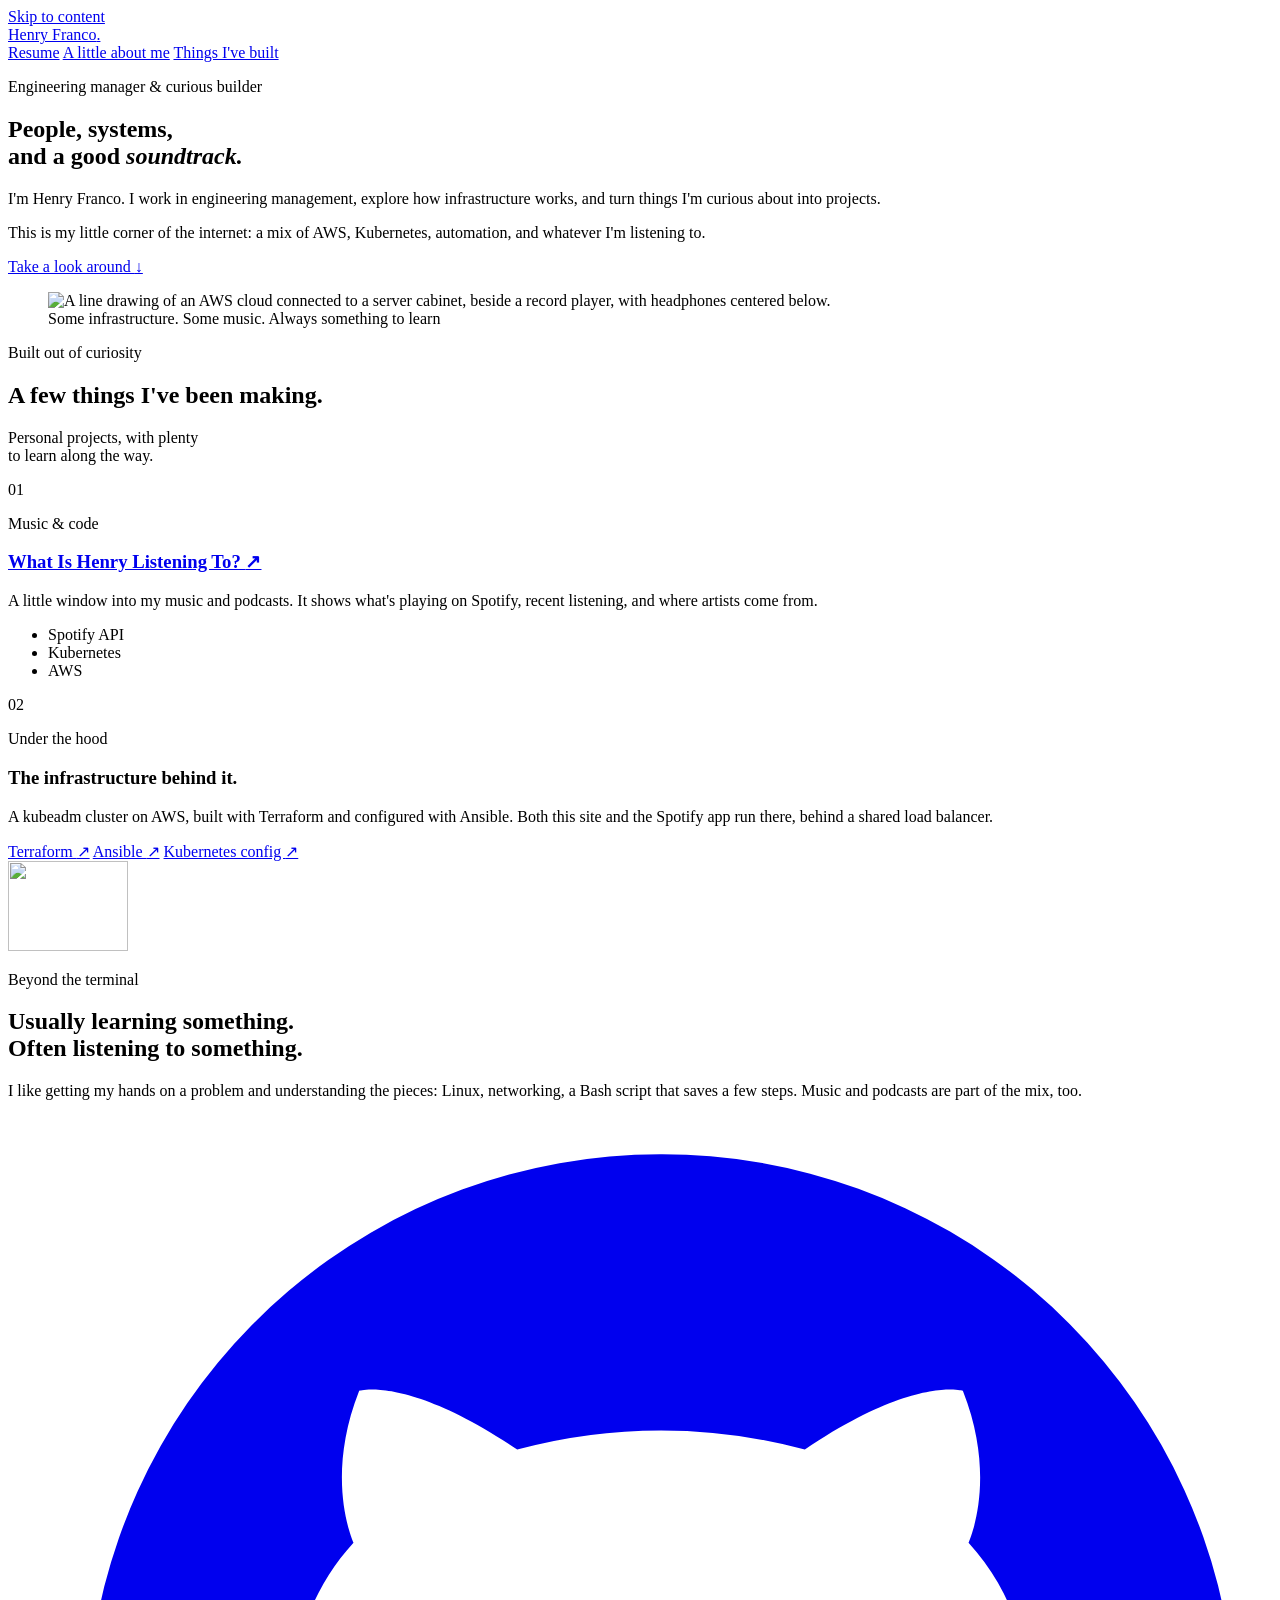
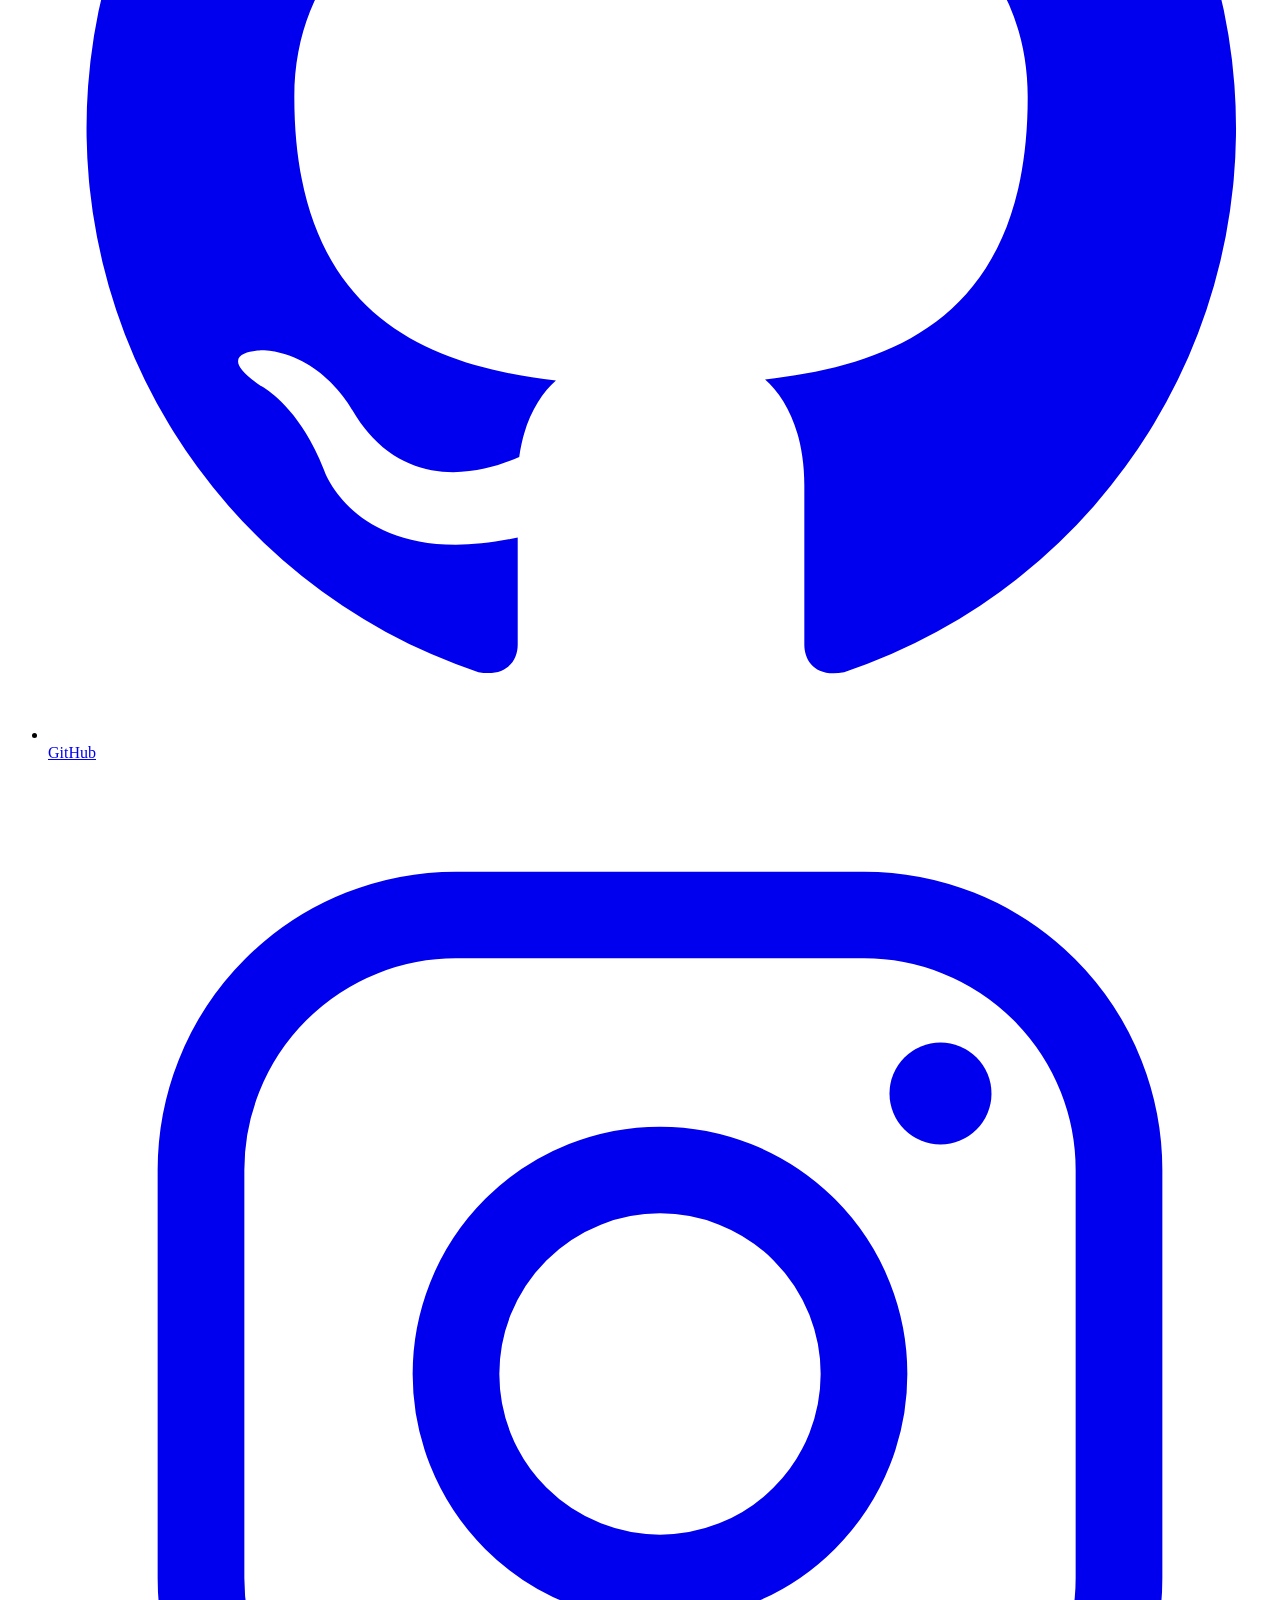
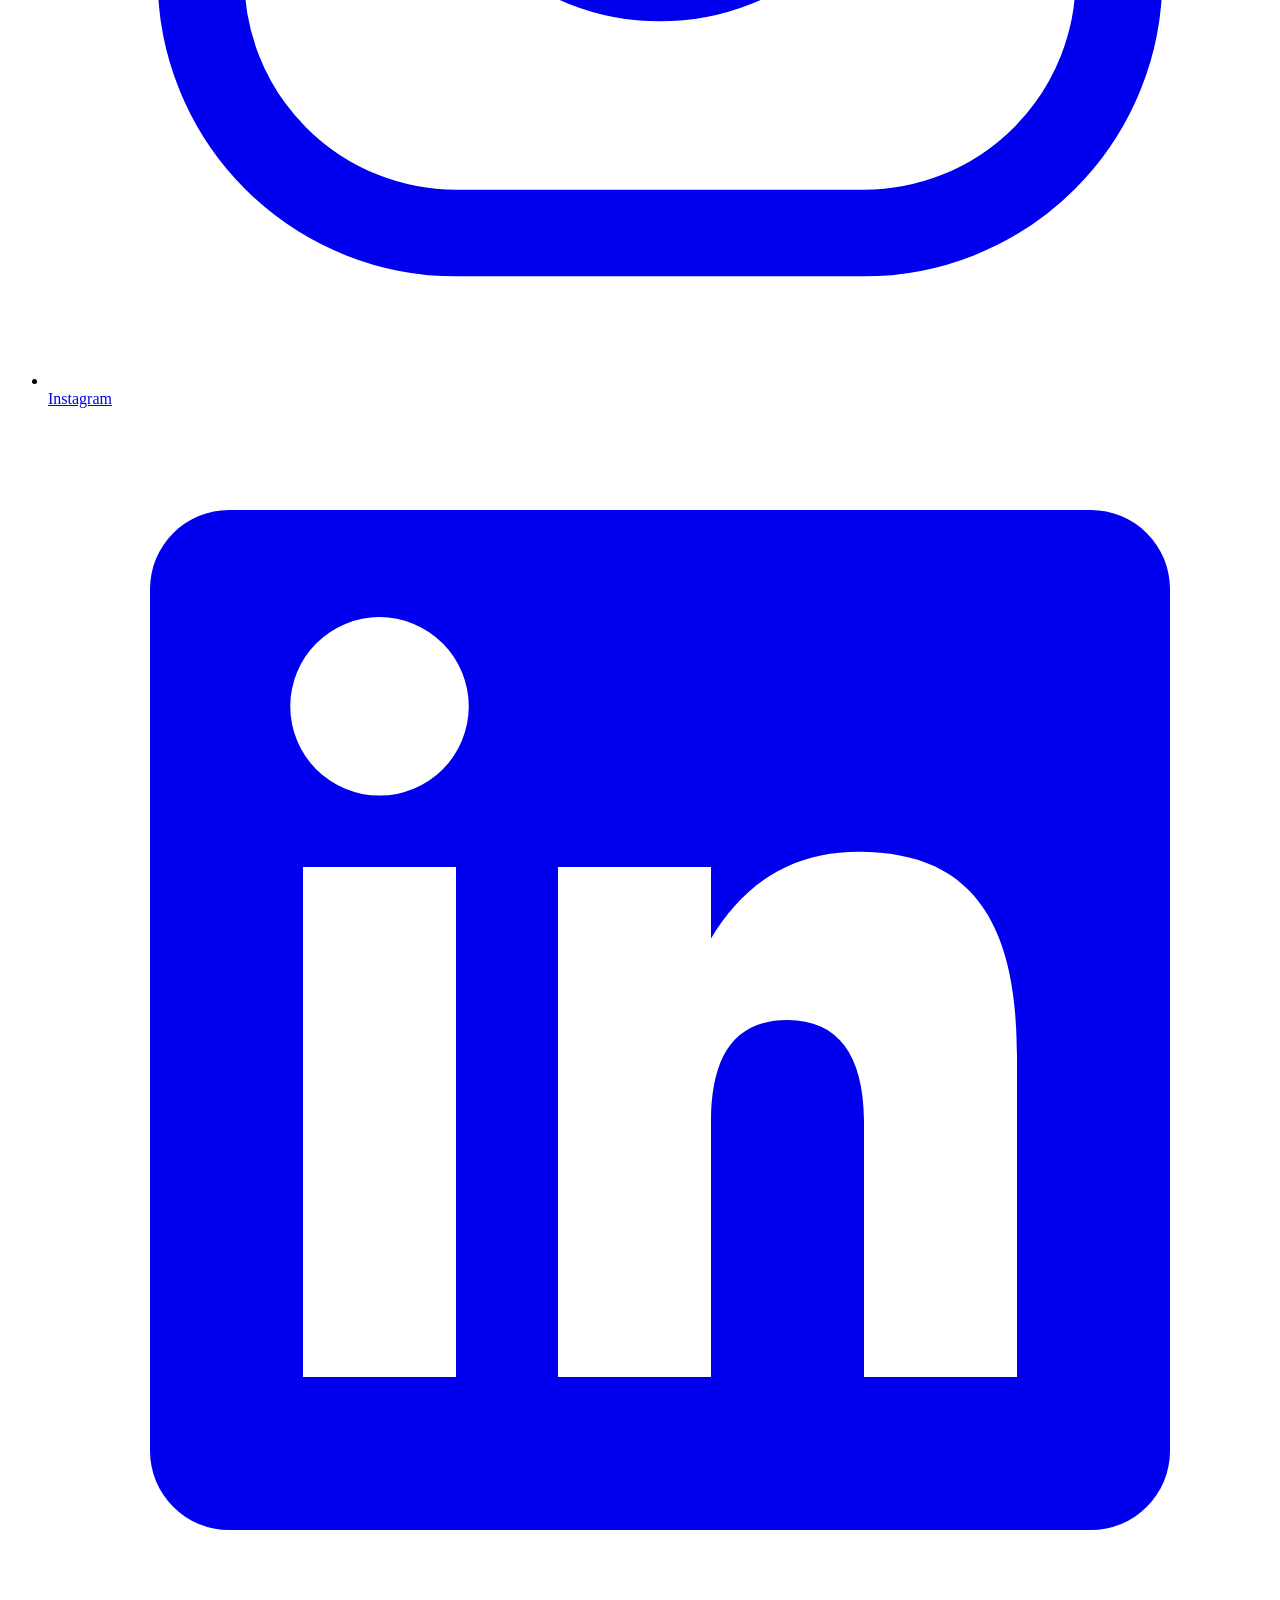
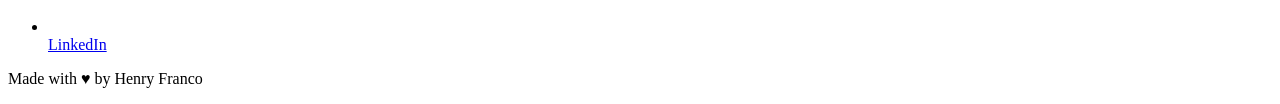
==== site/index.html @ 65213c5a "Make henryfranco.com the primary SEO address" ====
<!doctype html>
<html lang="en">
<head>
  <meta charset="utf-8">
  <meta name="viewport" content="width=device-width, initial-scale=1">
  <title>Henry Franco | Engineering Manager</title>
  <meta name="description" content="Henry Franco is an Engineering Manager exploring AWS, Kubernetes, and infrastructure automation. Discover his projects, interests, and public profiles.">
  <link rel="canonical" href="https://henryfranco.com/">
  <meta property="og:title" content="Henry Franco | Engineering Manager">
  <meta property="og:description" content="Engineering, infrastructure, and music. Meet Henry Franco and explore his projects.">
  <meta property="og:type" content="website">
  <meta property="og:url" content="https://henryfranco.com/">
  <meta name="twitter:card" content="summary">
  <meta name="theme-color" content="#f7f3e9">
  <link rel="stylesheet" href="/styles.css?v=resume-2">
  <script type="application/ld+json">
{
  "@context": "https://schema.org",
  "@graph": [
    {
      "@type": "WebSite",
      "@id": "https://henryfranco.com/#website",
      "url": "https://henryfranco.com/",
      "name": "Henry Franco"
    },
    {
      "@type": "ProfilePage",
      "@id": "https://henryfranco.com/#profile",
      "url": "https://henryfranco.com/",
      "name": "Henry Franco | Engineering Manager",
      "mainEntity": {
        "@type": "Person",
        "@id": "https://henryfranco.com/#henry",
        "name": "Henry Franco",
        "jobTitle": "Engineering Manager",
        "url": "https://henryfranco.com/",
        "description": "Engineering Manager exploring AWS, Kubernetes, and infrastructure automation through hands-on projects.",
        "sameAs": [
          "https://github.com/hgfranco",
          "https://www.instagram.com/hgfranco/",
          "https://www.linkedin.com/in/hfranco/"
        ]
      }
    }
  ]
}
  </script>
</head>
<body>
  <a class="skip-link" href="#main">Skip to content</a>
  <div class="page">
    <header class="site-header">
      <a class="wordmark" href="/" aria-label="Henry Franco home">Henry Franco<span class="wordmark-dot" aria-hidden="true">.</span></a>
      <nav aria-label="Main navigation">
        <a href="/resume/">Resume</a>
        <a href="/about/">A little about me</a>
        <a href="#projects">Things I've built</a>
      </nav>
    </header>
    <main id="main">
      <section class="intro" id="about" aria-labelledby="about-heading">
        <div class="intro-copy">
          <p class="eyebrow">Engineering manager &amp; curious builder</p>
          <h1 id="about-heading">People, systems,<br>and a good <em>soundtrack.</em></h1>
          <p class="intro-text">I'm Henry Franco. I work in engineering management, explore how infrastructure works, and turn things I'm curious about into projects.</p>
          <p class="intro-text">This is my little corner of the internet: a mix of AWS, Kubernetes, automation, and whatever I'm listening to.</p>
          <a class="text-link" href="#projects">Take a look around <span aria-hidden="true">↓</span></a>
        </div>
        <figure class="desk-sketch">
          <img src="/workbench.svg" width="440" height="400" alt="A line drawing of an AWS cloud connected to a server cabinet, beside a record player, with headphones centered below.">
          <figcaption>Some infrastructure. Some music. Always something to learn</figcaption>
        </figure>
      </section>
      <section class="projects-section" id="projects" aria-labelledby="projects-heading">
        <div class="section-header">
          <div>
            <p class="eyebrow">Built out of curiosity</p>
            <h2 id="projects-heading">A few things I've been making.</h2>
          </div>
          <p class="section-note">Personal projects, with plenty<br class="desktop-break"> to learn along the way.</p>
        </div>
        <article class="project music-project">
          <div class="project-side">
            <span class="project-number" aria-hidden="true">01</span>
            <p class="project-category">Music &amp; code</p>
          </div>
          <div class="project-copy">
            <h3><a href="https://whatishenrylisteningto.com/">What Is Henry Listening To? <span aria-hidden="true">↗</span></a></h3>
            <p>A little window into my music and podcasts. It shows what's playing on Spotify, recent listening, and where artists come from.</p>
            <ul class="project-tags" aria-label="Project technologies"><li>Spotify API</li><li>Kubernetes</li><li>AWS</li></ul>
          </div>
          <div class="record" aria-hidden="true"><span></span></div>
        </article>
        <article class="project infrastructure-project">
          <div class="project-side">
            <span class="project-number" aria-hidden="true">02</span>
            <p class="project-category">Under the hood</p>
          </div>
          <div class="project-copy">
            <h3>The infrastructure behind it.</h3>
            <p>A kubeadm cluster on AWS, built with Terraform and configured with Ansible. Both this site and the Spotify app run there, behind a shared load balancer.</p>
            <div class="project-links">
              <a href="https://github.com/hgfranco/terraform">Terraform <span aria-hidden="true">↗</span></a>
              <a href="https://github.com/hgfranco/ansible">Ansible <span aria-hidden="true">↗</span></a>
              <a href="https://github.com/hgfranco/k8s-infra">Kubernetes config <span aria-hidden="true">↗</span></a>
            </div>
          </div>
          <img class="project-laptop" src="/laptop.svg" width="120" height="90" alt="">
        </article>
      </section>
      <section class="personal-note" aria-labelledby="note-heading">
        <p class="eyebrow">Beyond the terminal</p>
        <h2 id="note-heading">Usually learning something.<br>Often listening to something.</h2>
        <p>I like getting my hands on a problem and understanding the pieces: Linux, networking, a Bash script that saves a few steps. Music and podcasts are part of the mix, too.</p>
      </section>
    </main>
    <footer class="site-footer">
      <nav class="footer-socials" aria-label="Social profiles">
        <ul class="social-links">
          <li><a href="https://github.com/hgfranco"><svg class="social-icon" viewBox="0 0 24 24" aria-hidden="true" focusable="false" fill="currentColor"><path d="M12 .75a11.25 11.25 0 0 0-3.56 21.92c.56.1.77-.24.77-.54v-2.1c-3.14.68-3.8-1.33-3.8-1.33-.51-1.3-1.25-1.65-1.25-1.65-1.02-.7.08-.69.08-.69 1.13.08 1.72 1.16 1.72 1.16 1 1.72 2.64 1.22 3.28.93.1-.73.4-1.22.72-1.5-2.5-.29-5.13-1.26-5.13-5.56 0-1.23.44-2.23 1.16-3.02-.12-.29-.5-1.43.11-2.98 0 0 .95-.3 3.1 1.15a10.8 10.8 0 0 1 5.64 0c2.15-1.45 3.1-1.15 3.1-1.15.61 1.55.23 2.69.11 2.98.72.79 1.16 1.79 1.16 3.02 0 4.31-2.64 5.26-5.15 5.54.4.35.77 1.03.77 2.08v3.12c0 .3.2.65.78.54A11.25 11.25 0 0 0 12 .75Z"/></svg><span>GitHub</span></a></li>
          <li><a href="https://www.instagram.com/hgfranco/"><svg class="social-icon" viewBox="0 0 24 24" aria-hidden="true" focusable="false" fill="none" stroke="currentColor" stroke-width="1.7"><rect x="3" y="3" width="18" height="18" rx="5"/><circle cx="12" cy="12" r="4"/><circle cx="17.5" cy="6.5" r="1" fill="currentColor" stroke="none"/></svg><span>Instagram</span></a></li>
          <li><a href="https://www.linkedin.com/in/hfranco/"><svg class="social-icon" viewBox="0 0 24 24" aria-hidden="true" focusable="false" fill="currentColor"><path d="M20.45 2H3.55A1.55 1.55 0 0 0 2 3.55v16.9A1.55 1.55 0 0 0 3.55 22h16.9A1.55 1.55 0 0 0 22 20.45V3.55A1.55 1.55 0 0 0 20.45 2ZM8 19H5V9h3ZM6.5 7.6a1.75 1.75 0 1 1 0-3.5 1.75 1.75 0 0 1 0 3.5ZM19 19h-3v-5c0-1.3-.5-2-1.5-2-1.1 0-1.5.8-1.5 2v5h-3V9h3v1.4c.6-1 1.5-1.7 2.9-1.7 2.3 0 3.1 1.5 3.1 4Z"/></svg><span>LinkedIn</span></a></li>
        </ul>
      </nav>
      <p class="footer-credit">Made with <span aria-label="love">♥</span> by Henry Franco</p>
    </footer>
  </div>
</body>
</html>
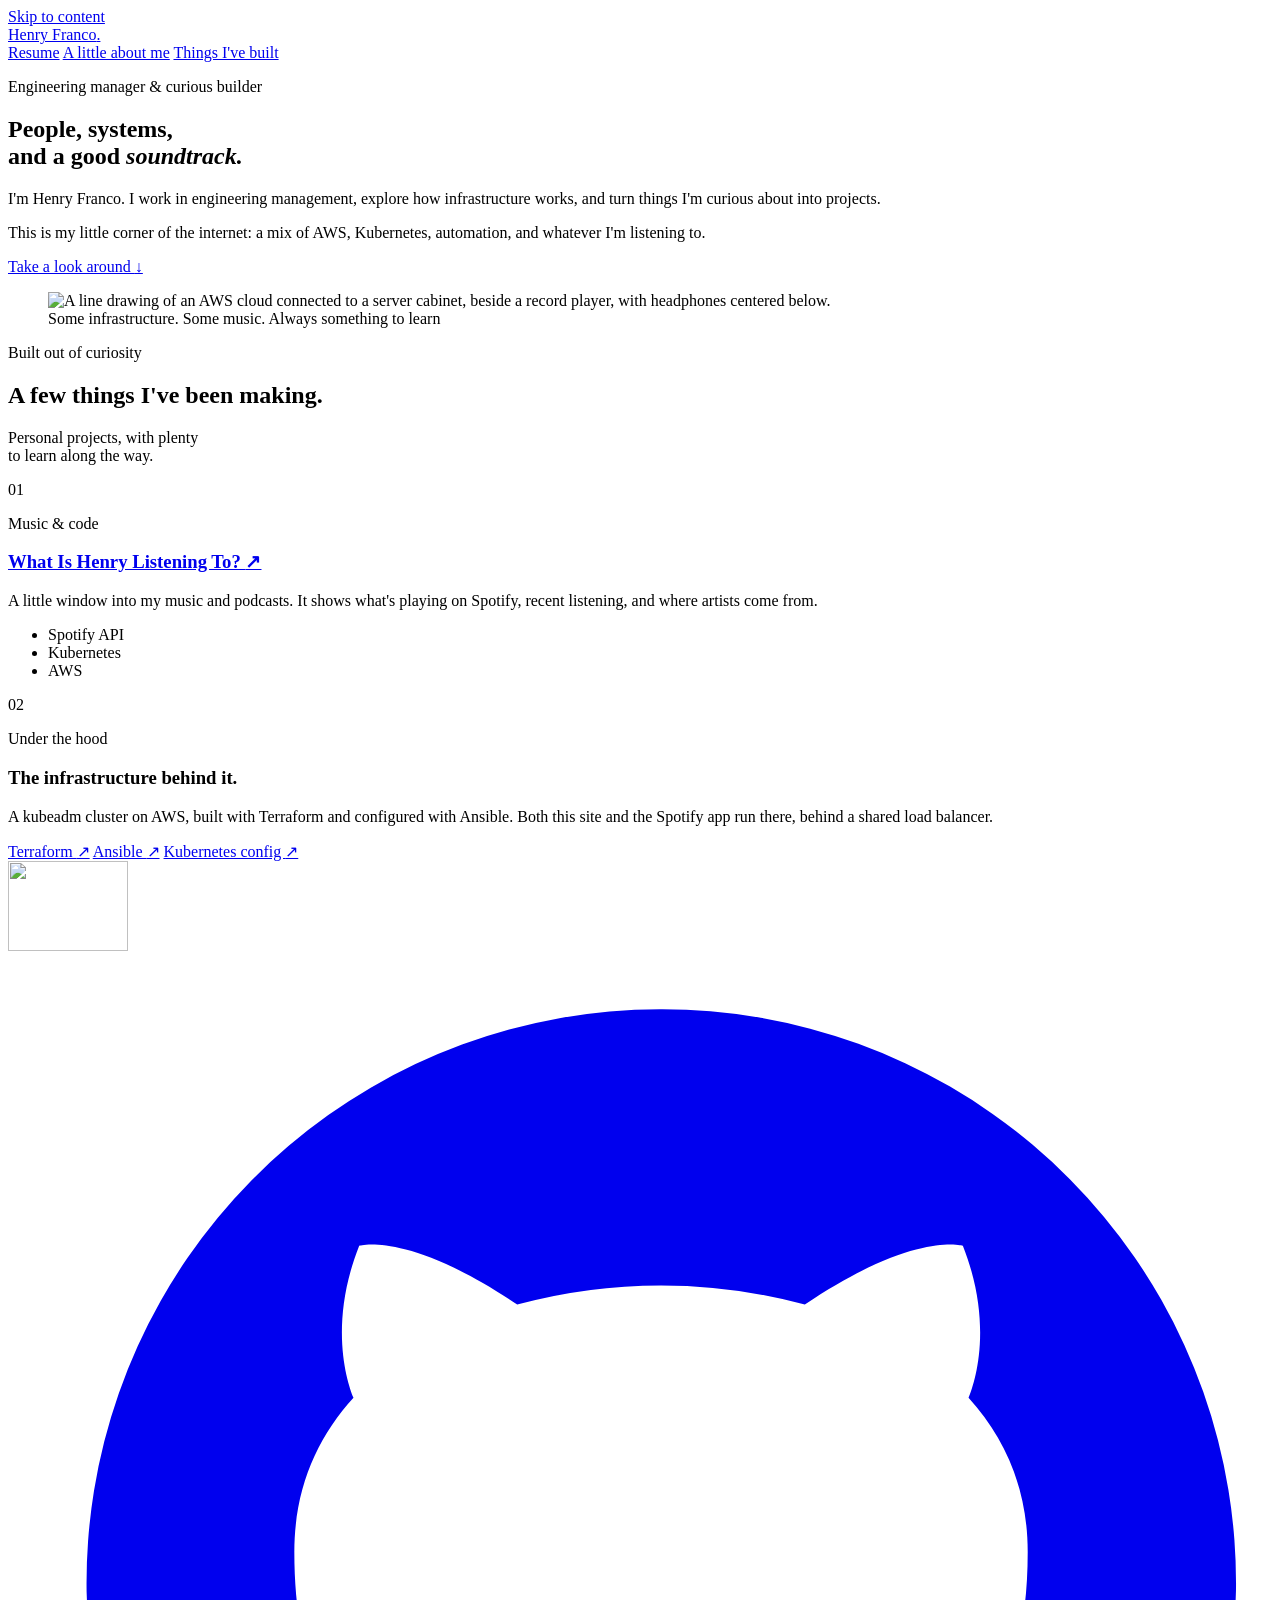
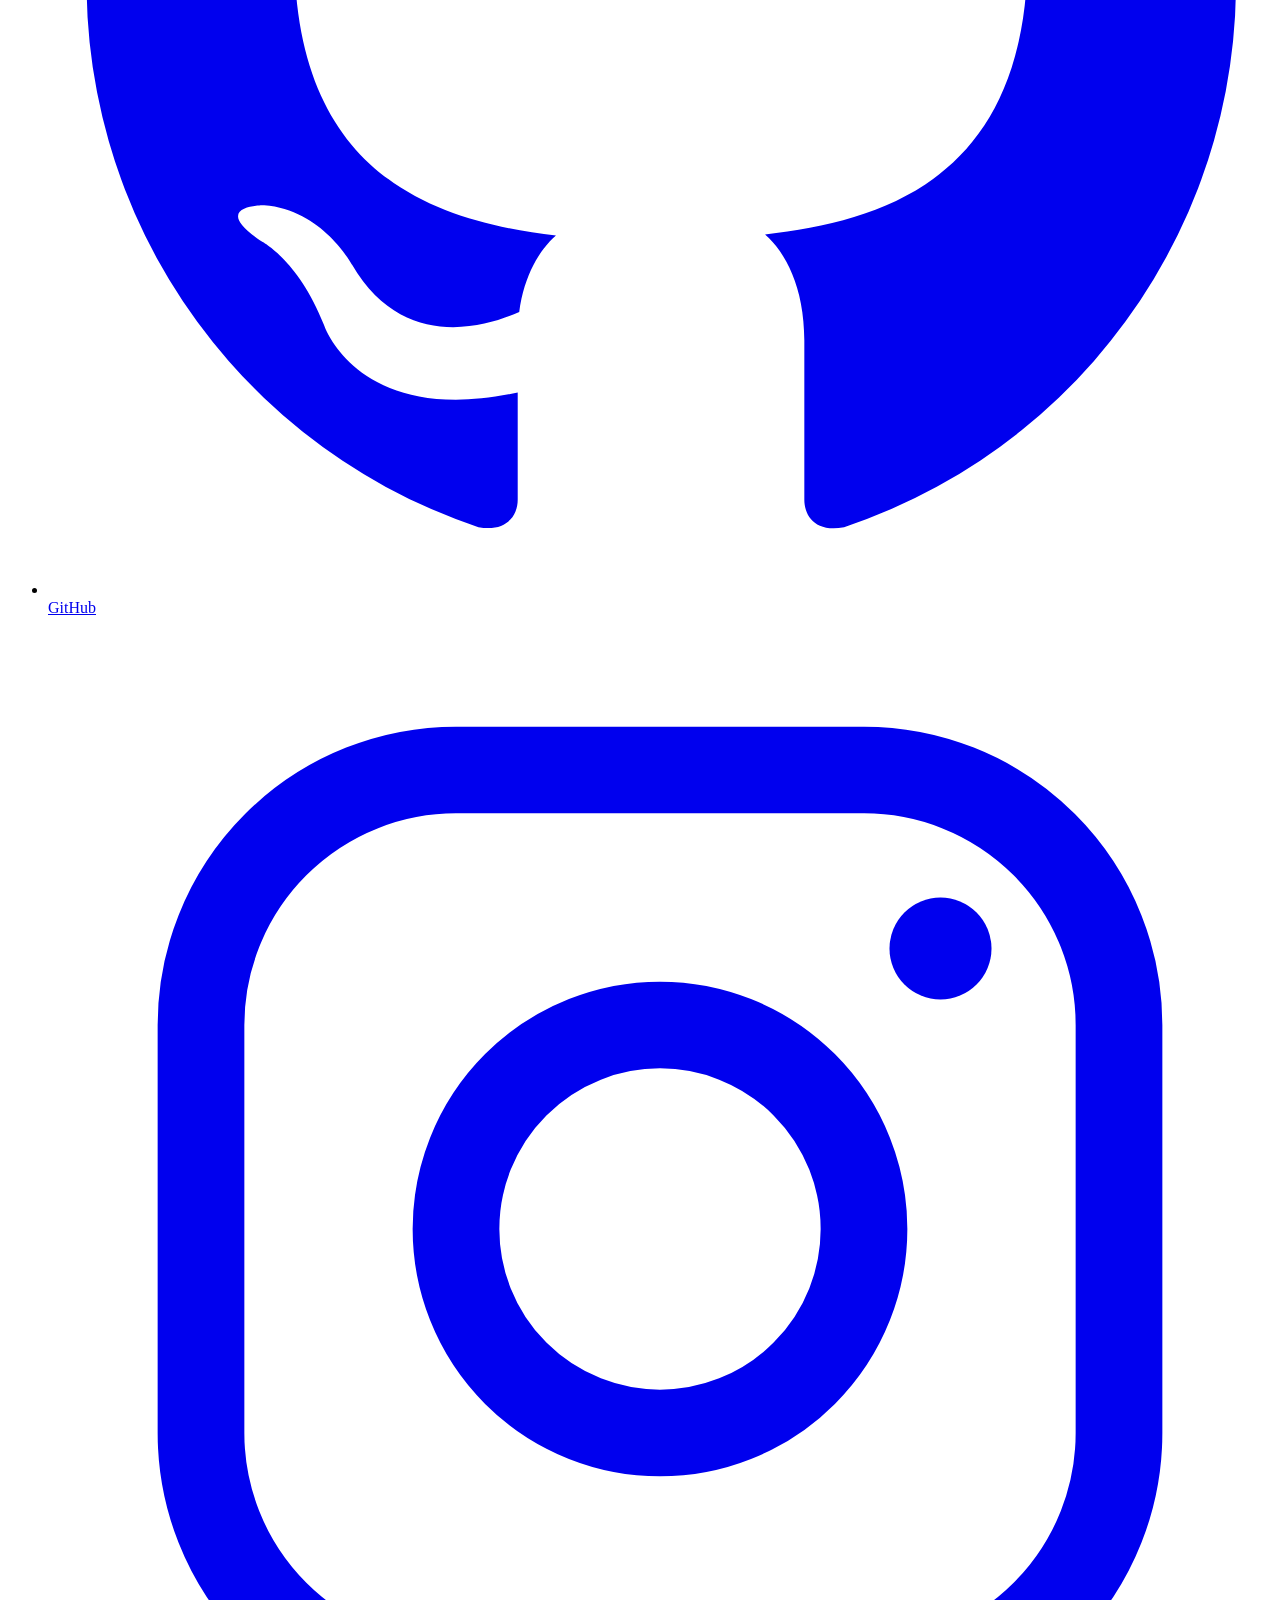
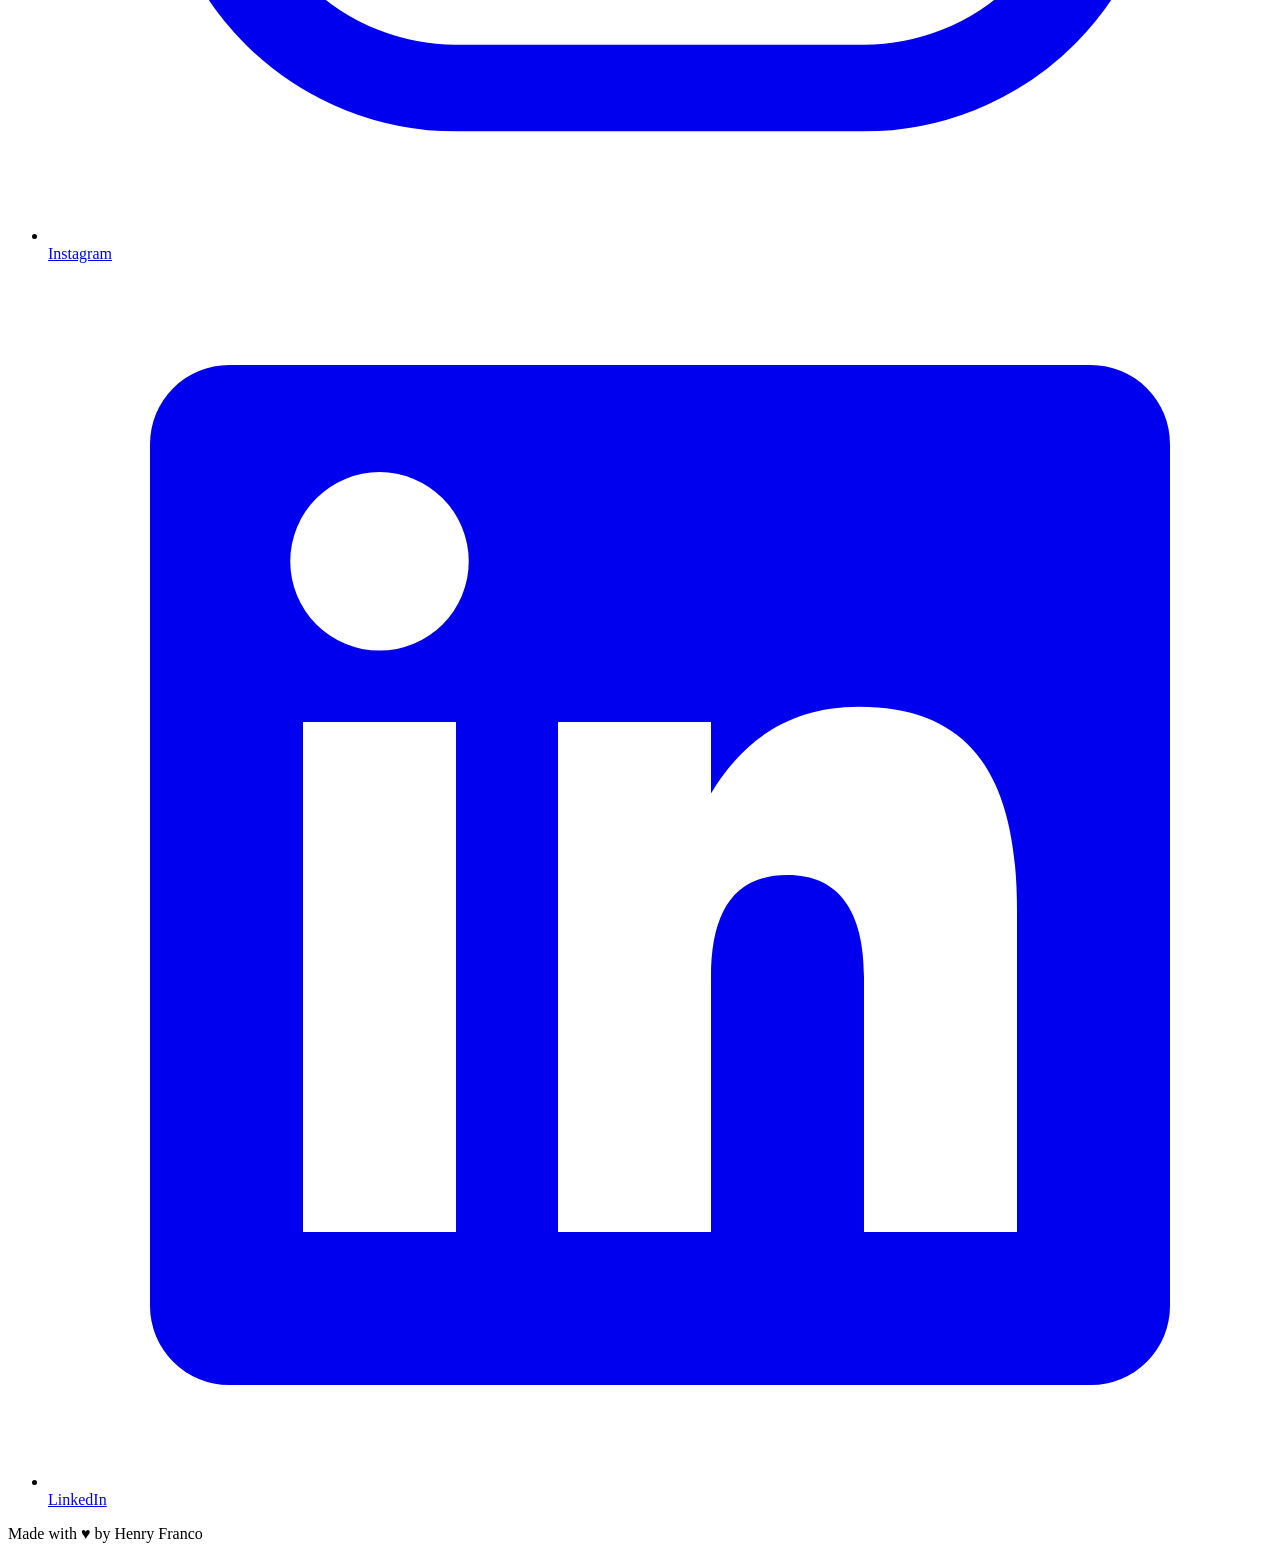
==== commit 13882cf6: "Remove Beyond the terminal section from homepage" ====
--- a/site/index.html
+++ b/site/index.html
@@ -108,11 +108,6 @@
           <img class="project-laptop" src="/laptop.svg" width="120" height="90" alt="">
         </article>
       </section>
-      <section class="personal-note" aria-labelledby="note-heading">
-        <p class="eyebrow">Beyond the terminal</p>
-        <h2 id="note-heading">Usually learning something.<br>Often listening to something.</h2>
-        <p>I like getting my hands on a problem and understanding the pieces: Linux, networking, a Bash script that saves a few steps. Music and podcasts are part of the mix, too.</p>
-      </section>
     </main>
     <footer class="site-footer">
       <nav class="footer-socials" aria-label="Social profiles">
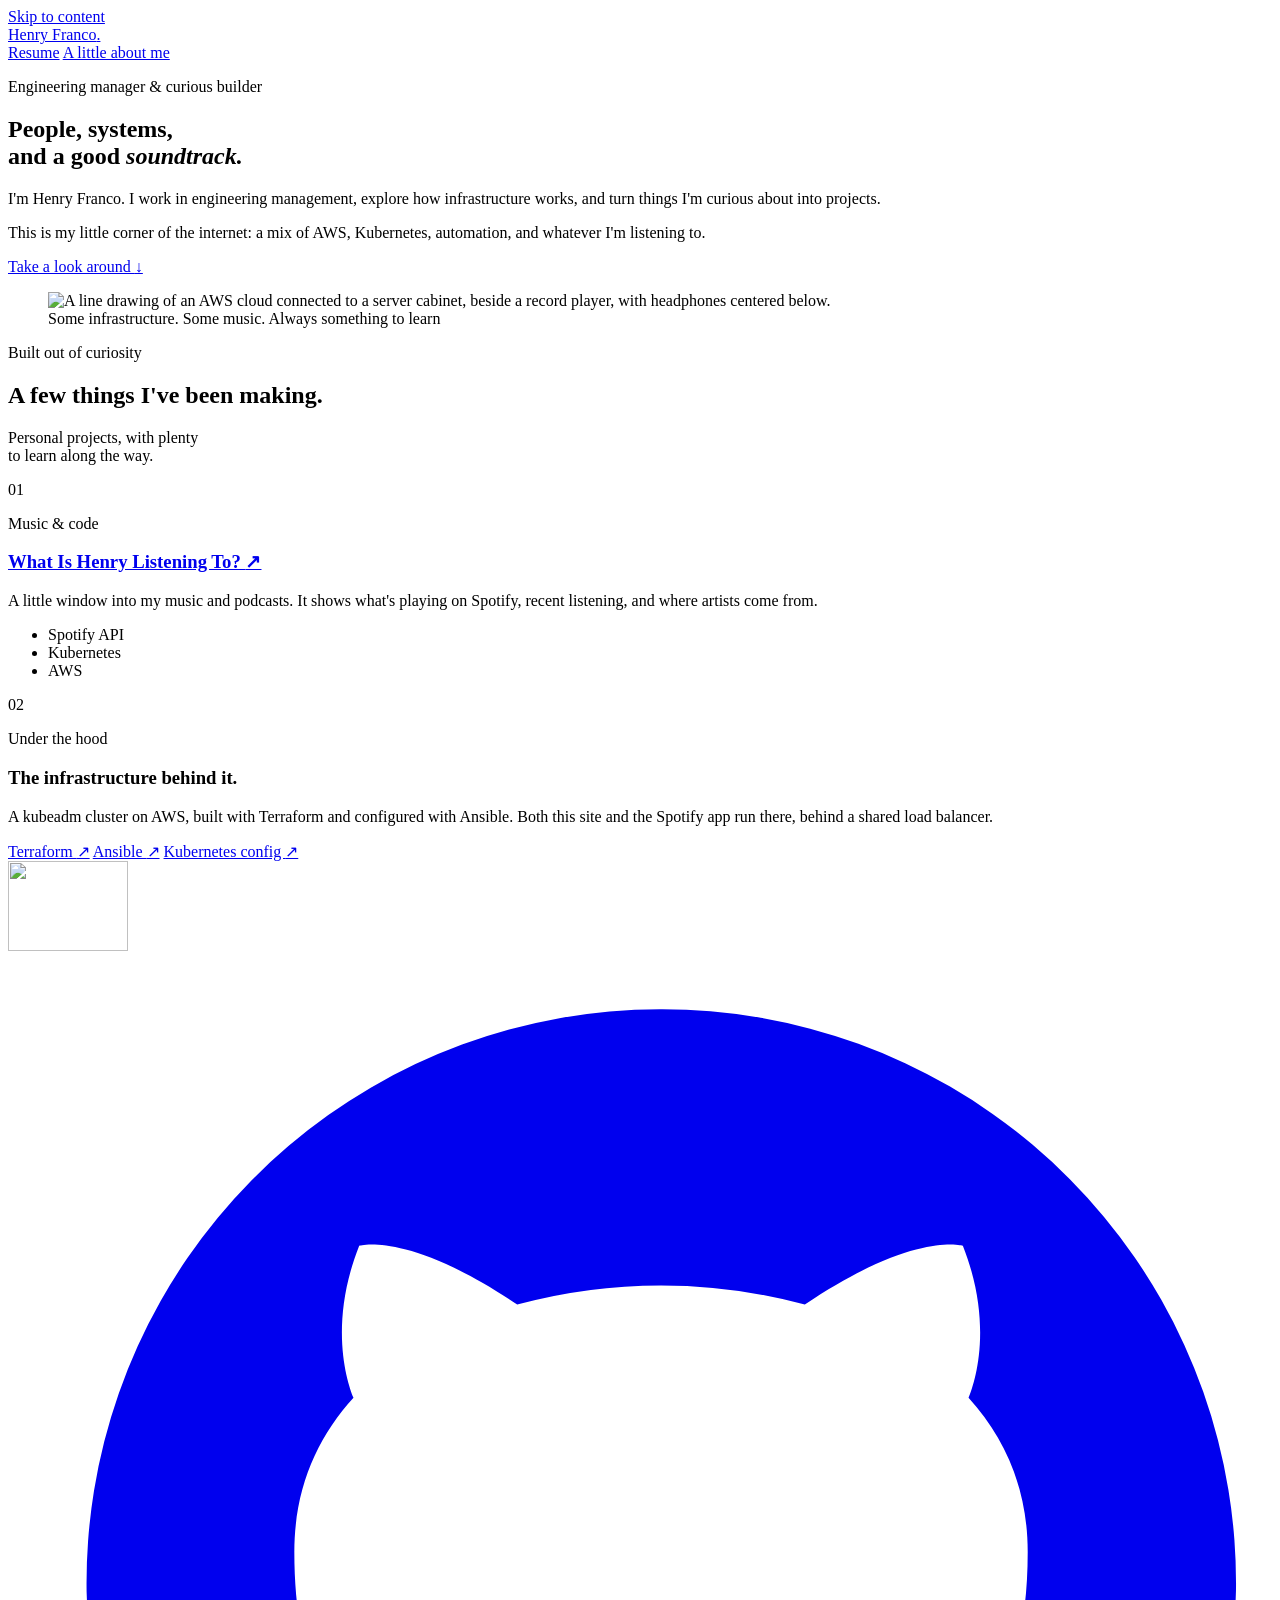
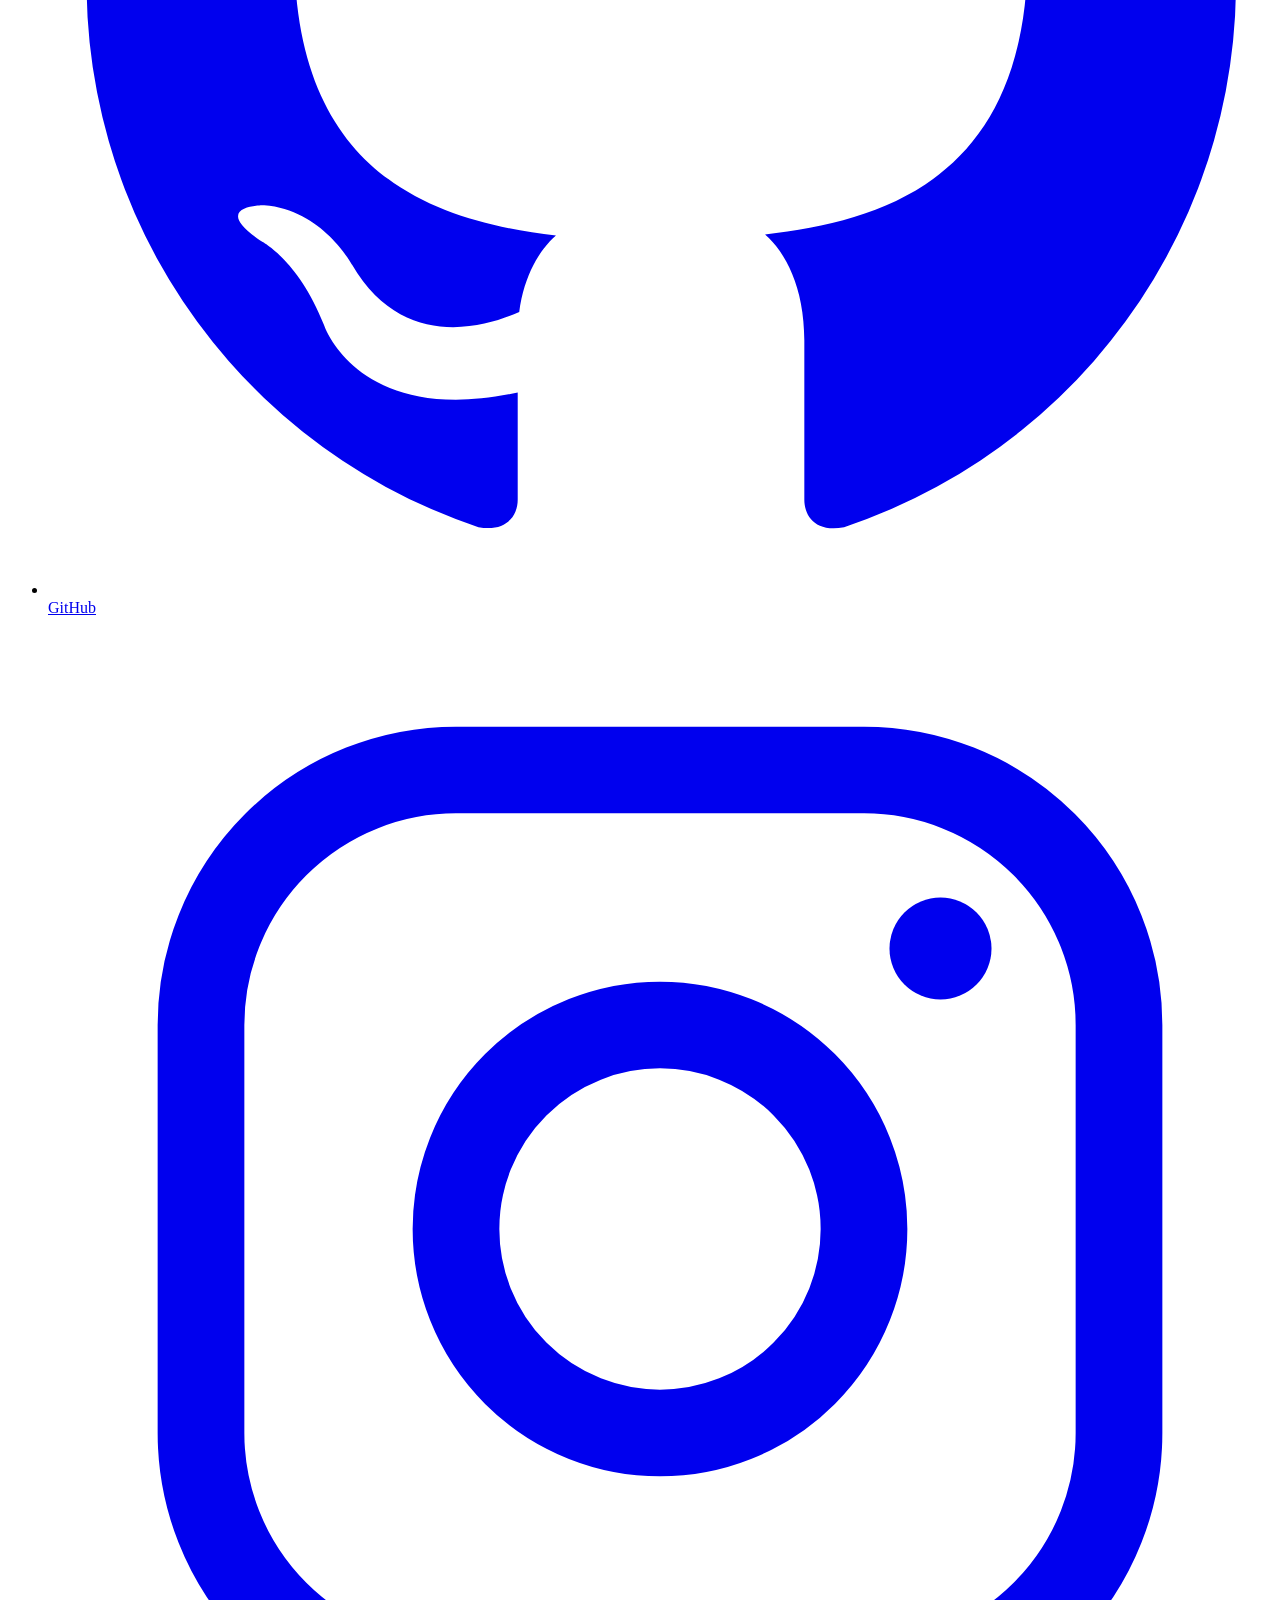
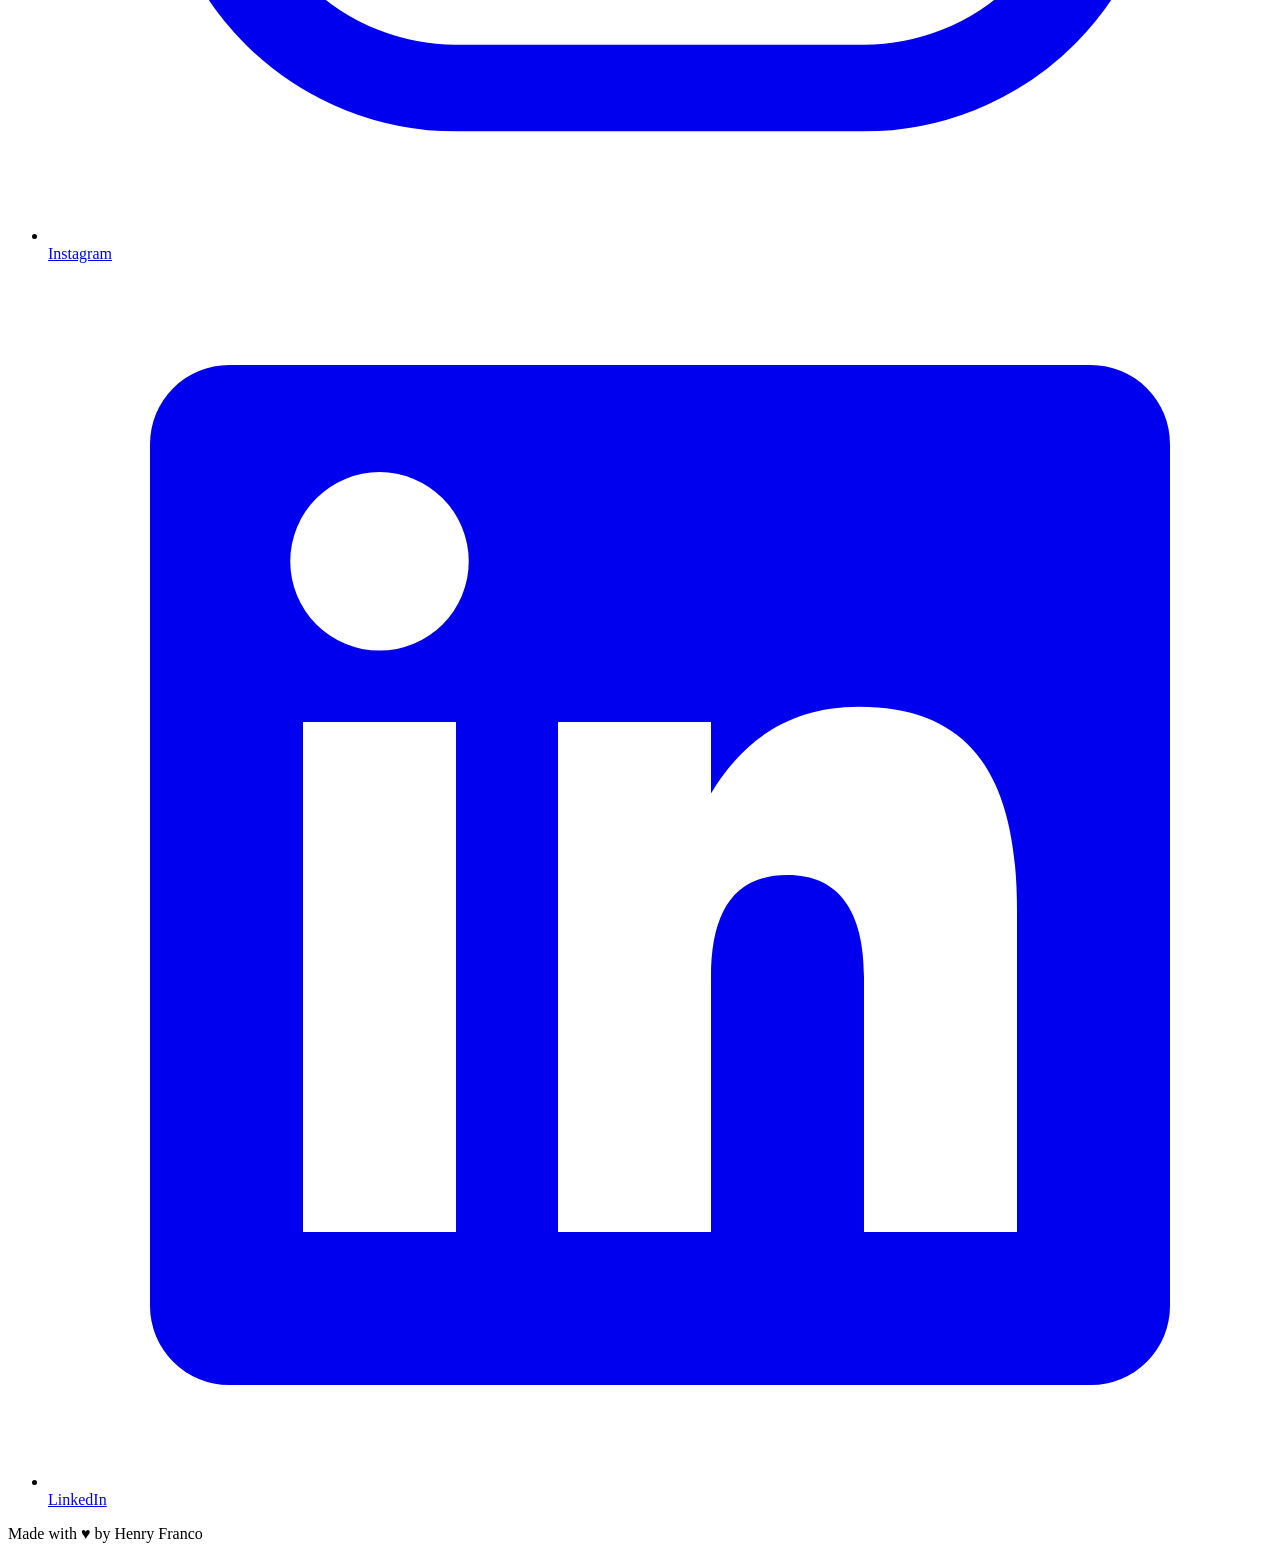
==== commit 903231fc: "Remove projects link from top navigation" ====
--- a/site/index.html
+++ b/site/index.html
@@ -54,7 +54,6 @@
       <nav aria-label="Main navigation">
         <a href="/resume/">Resume</a>
         <a href="/about/">A little about me</a>
-        <a href="#projects">Things I've built</a>
       </nav>
     </header>
     <main id="main">
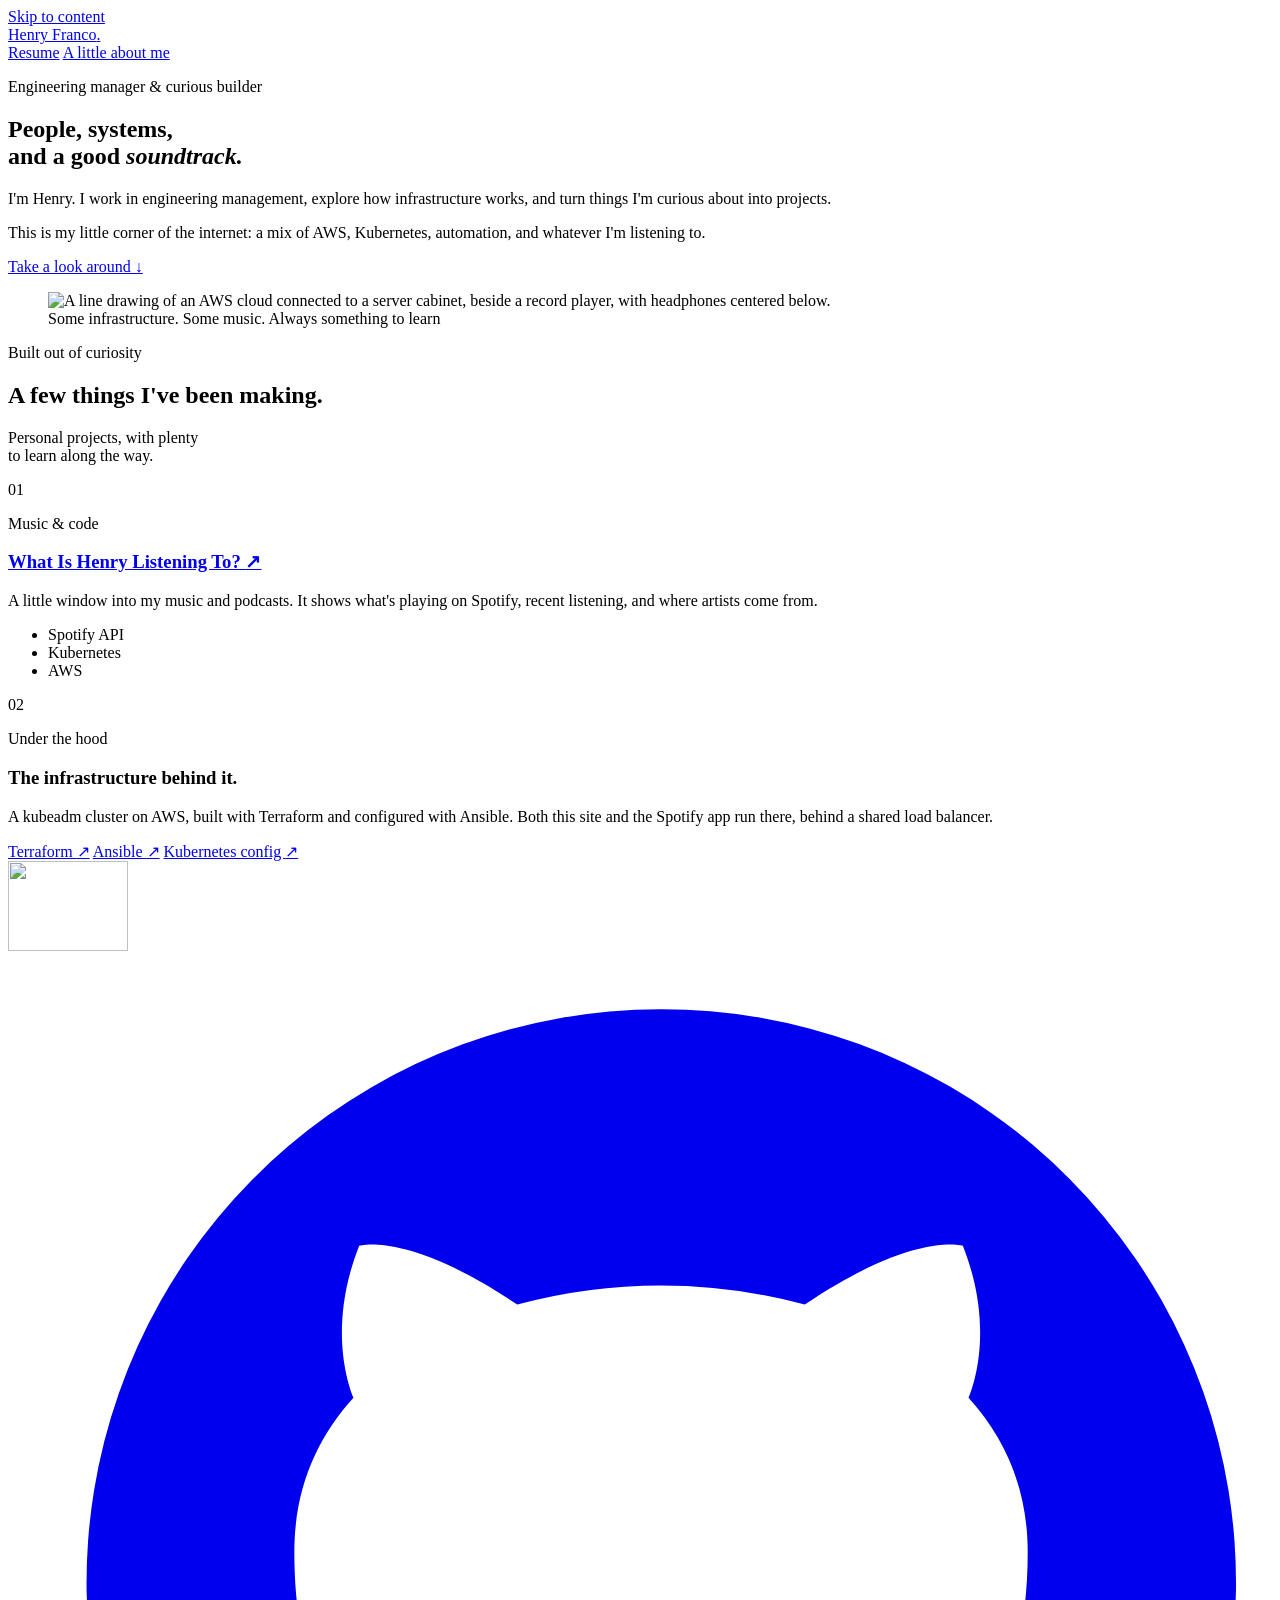
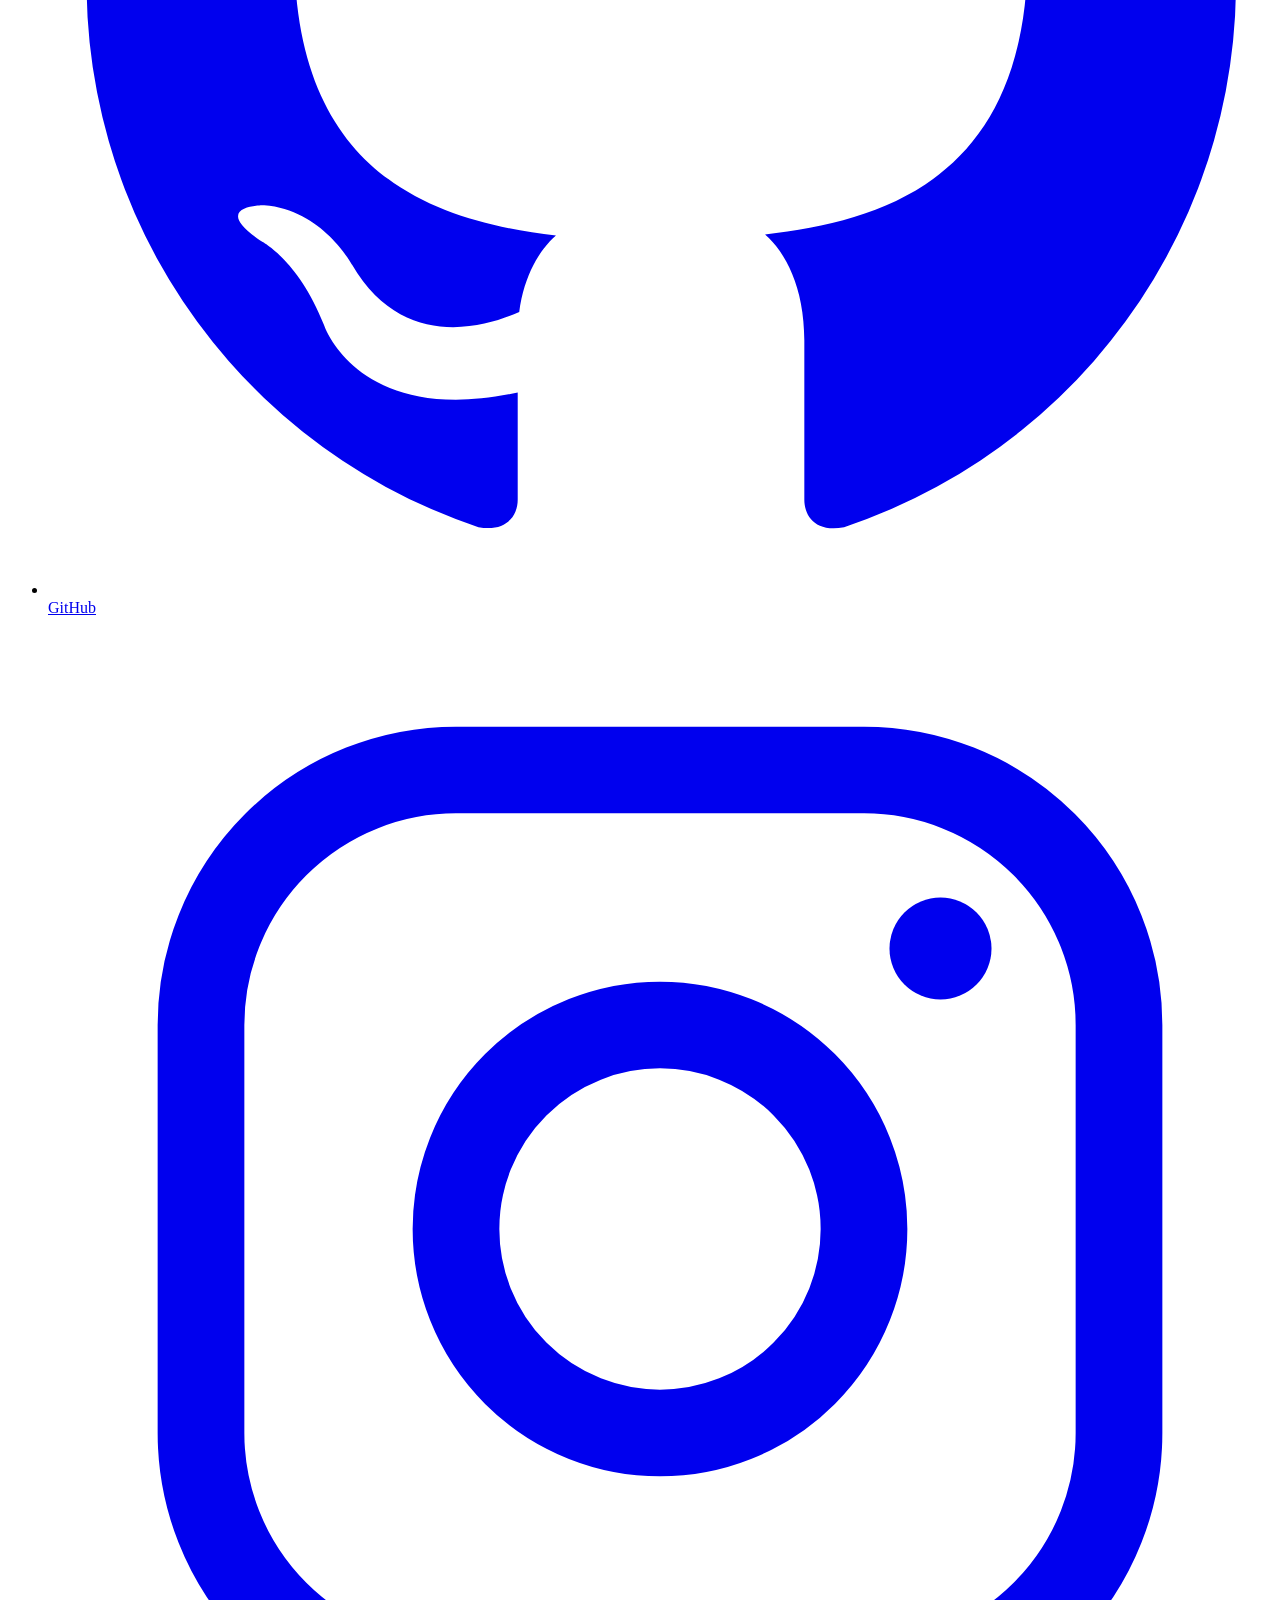
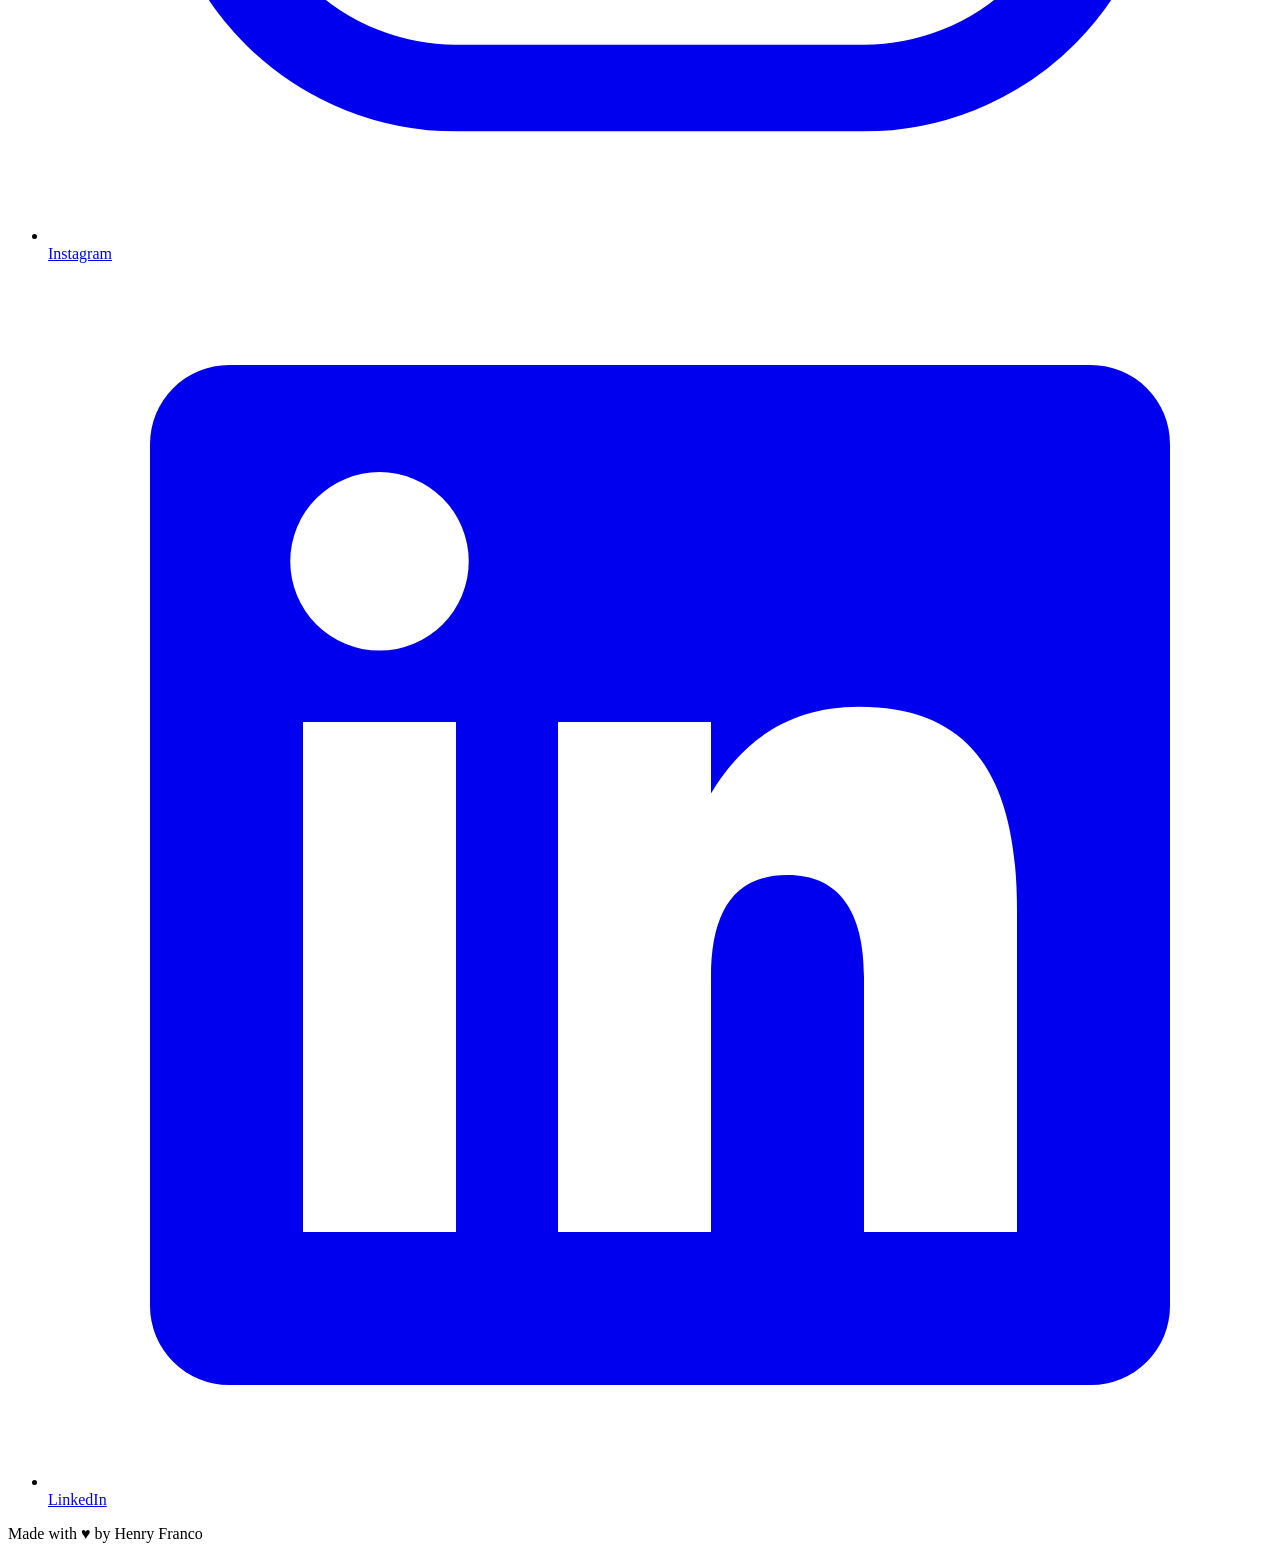
==== commit eef72a24: "fix: replace Henry Franco with Henry" ====
--- a/site/index.html
+++ b/site/index.html
@@ -61,7 +61,7 @@
         <div class="intro-copy">
           <p class="eyebrow">Engineering manager &amp; curious builder</p>
           <h1 id="about-heading">People, systems,<br>and a good <em>soundtrack.</em></h1>
-          <p class="intro-text">I'm Henry Franco. I work in engineering management, explore how infrastructure works, and turn things I'm curious about into projects.</p>
+          <p class="intro-text">I'm Henry. I work in engineering management, explore how infrastructure works, and turn things I'm curious about into projects.</p>
           <p class="intro-text">This is my little corner of the internet: a mix of AWS, Kubernetes, automation, and whatever I'm listening to.</p>
           <a class="text-link" href="#projects">Take a look around <span aria-hidden="true">↓</span></a>
         </div>
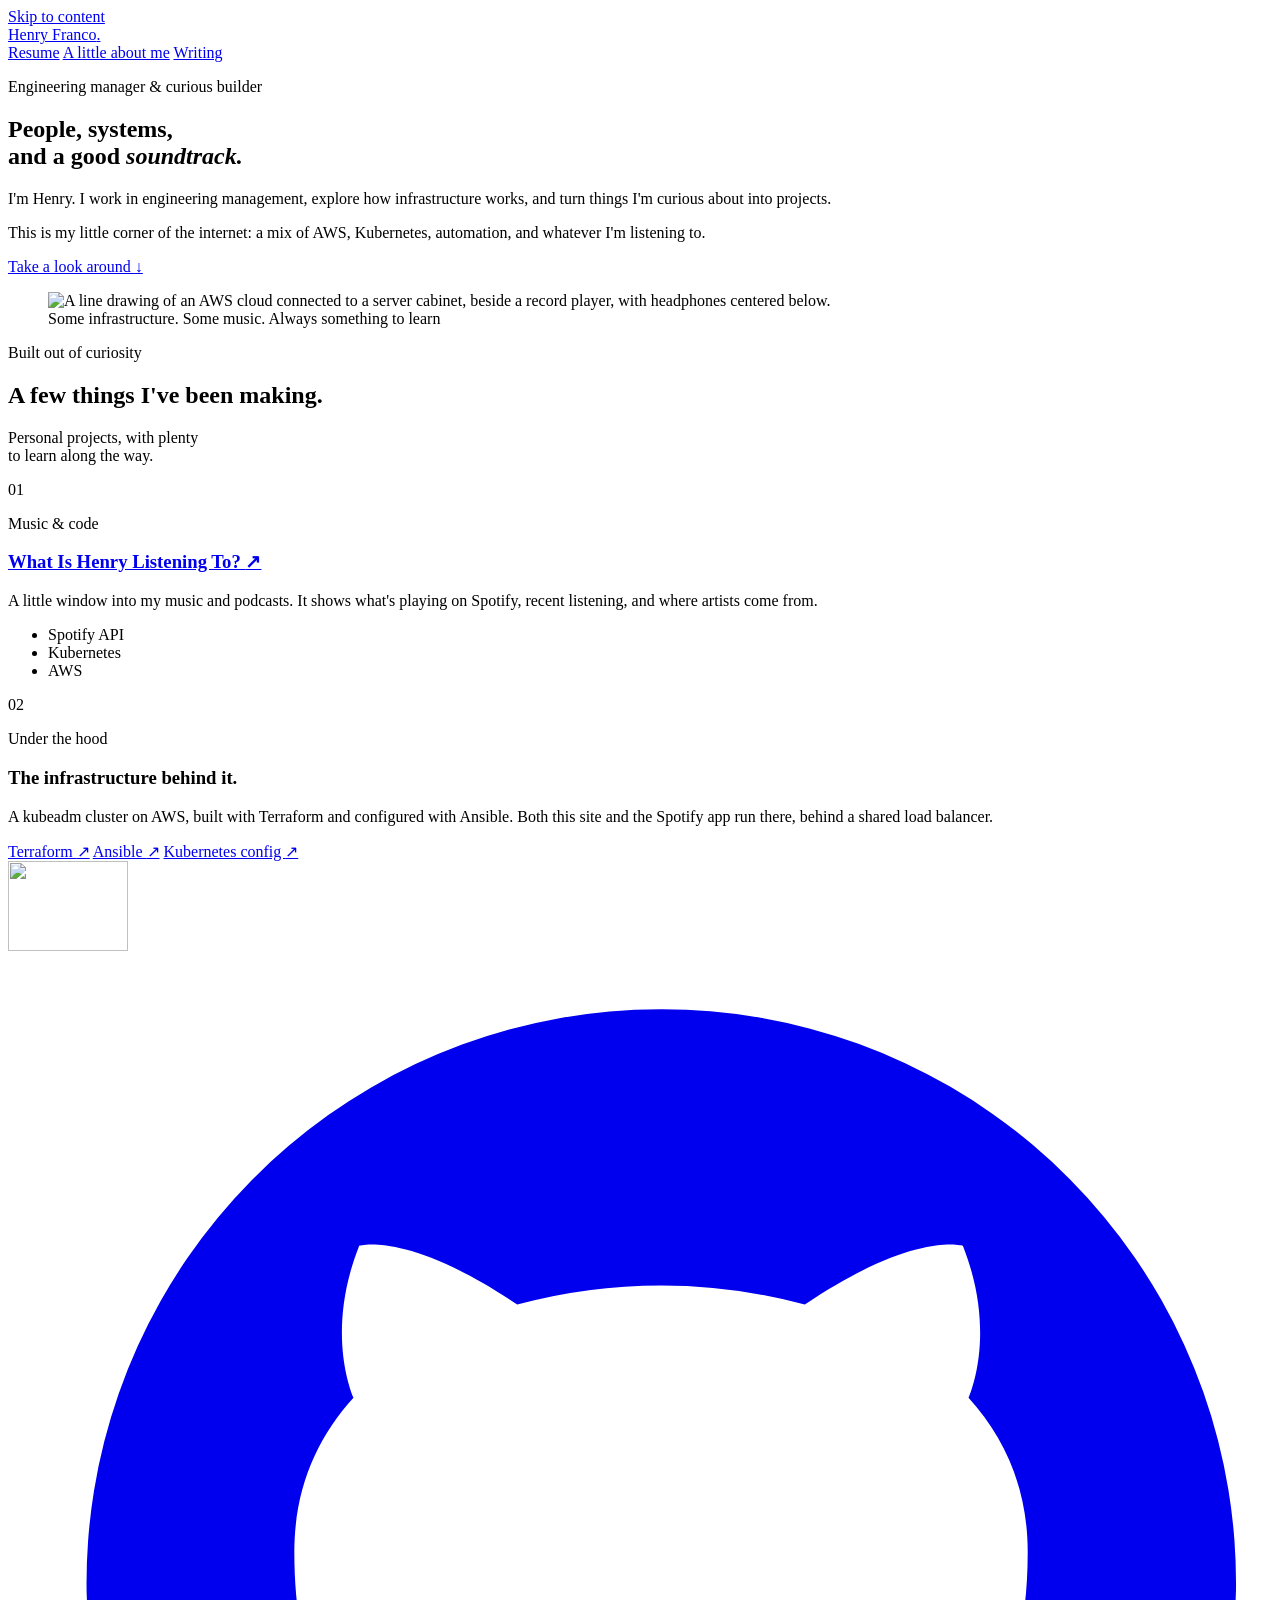
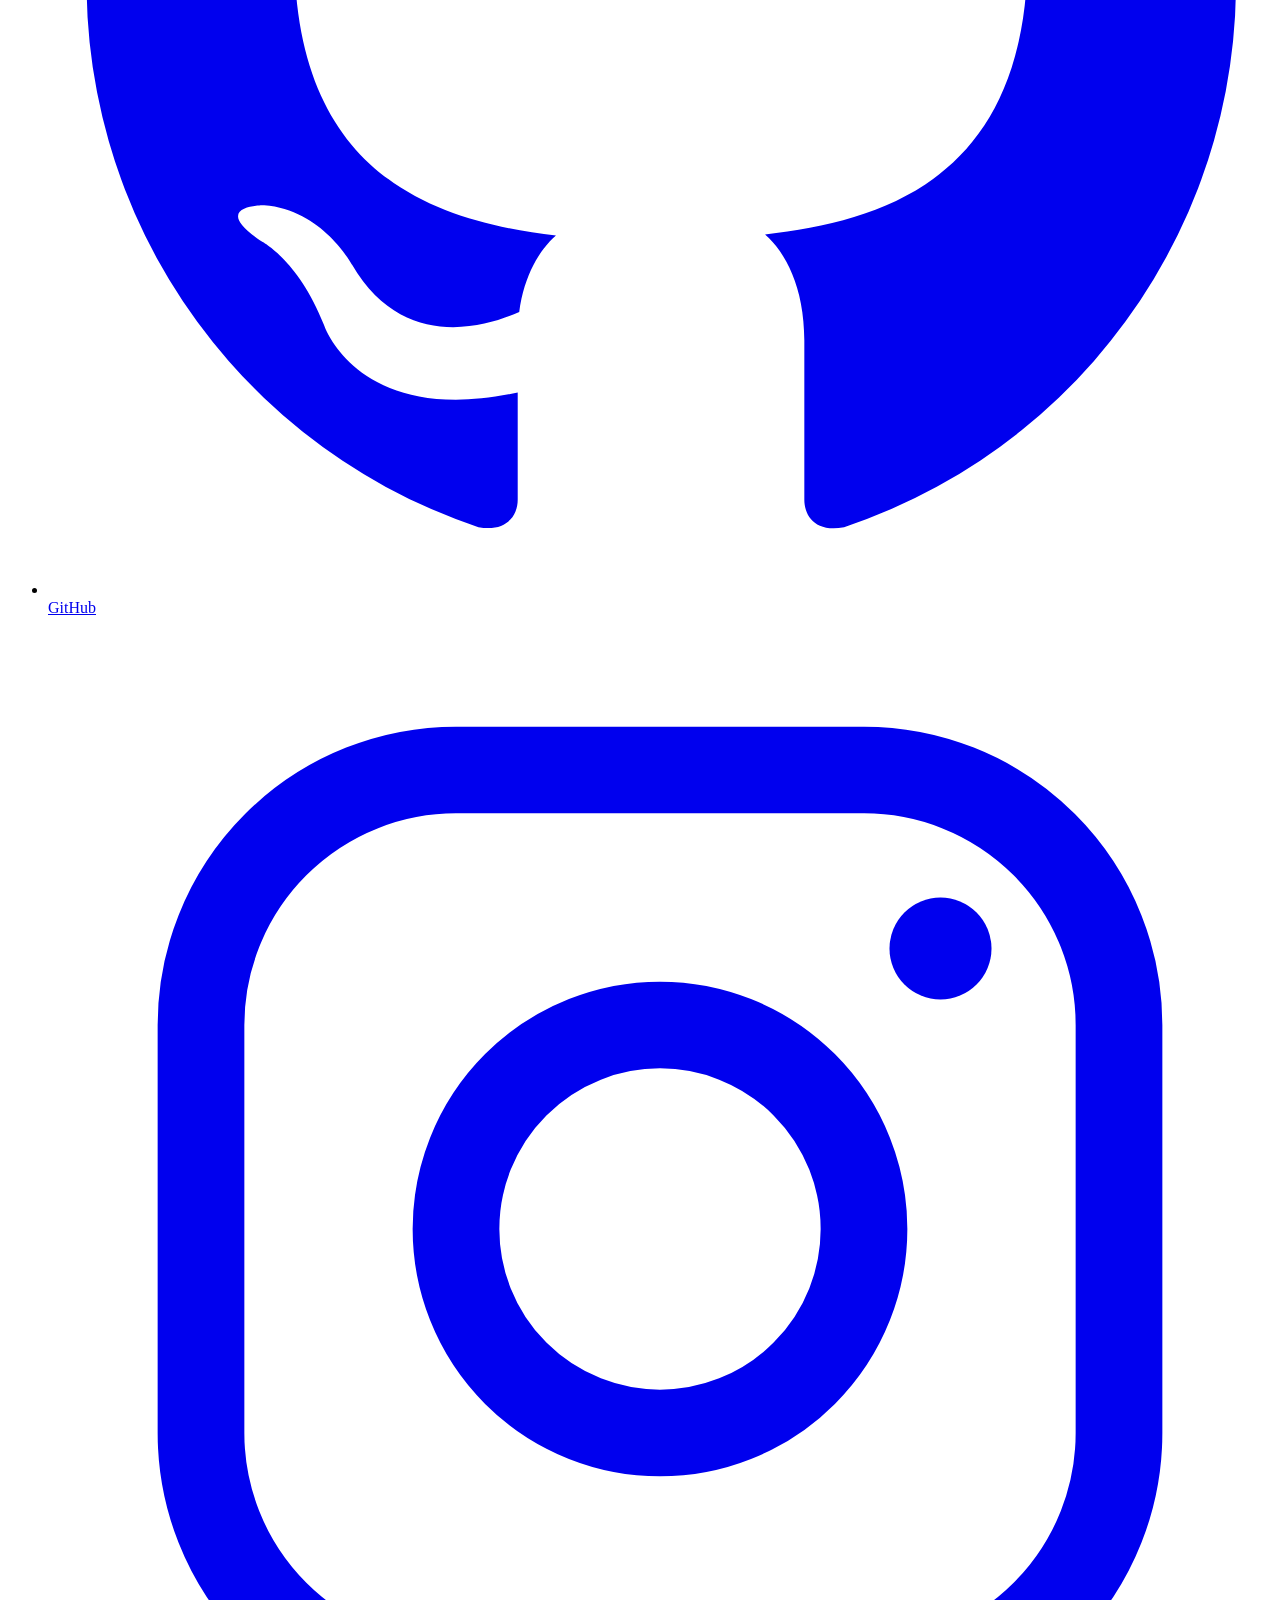
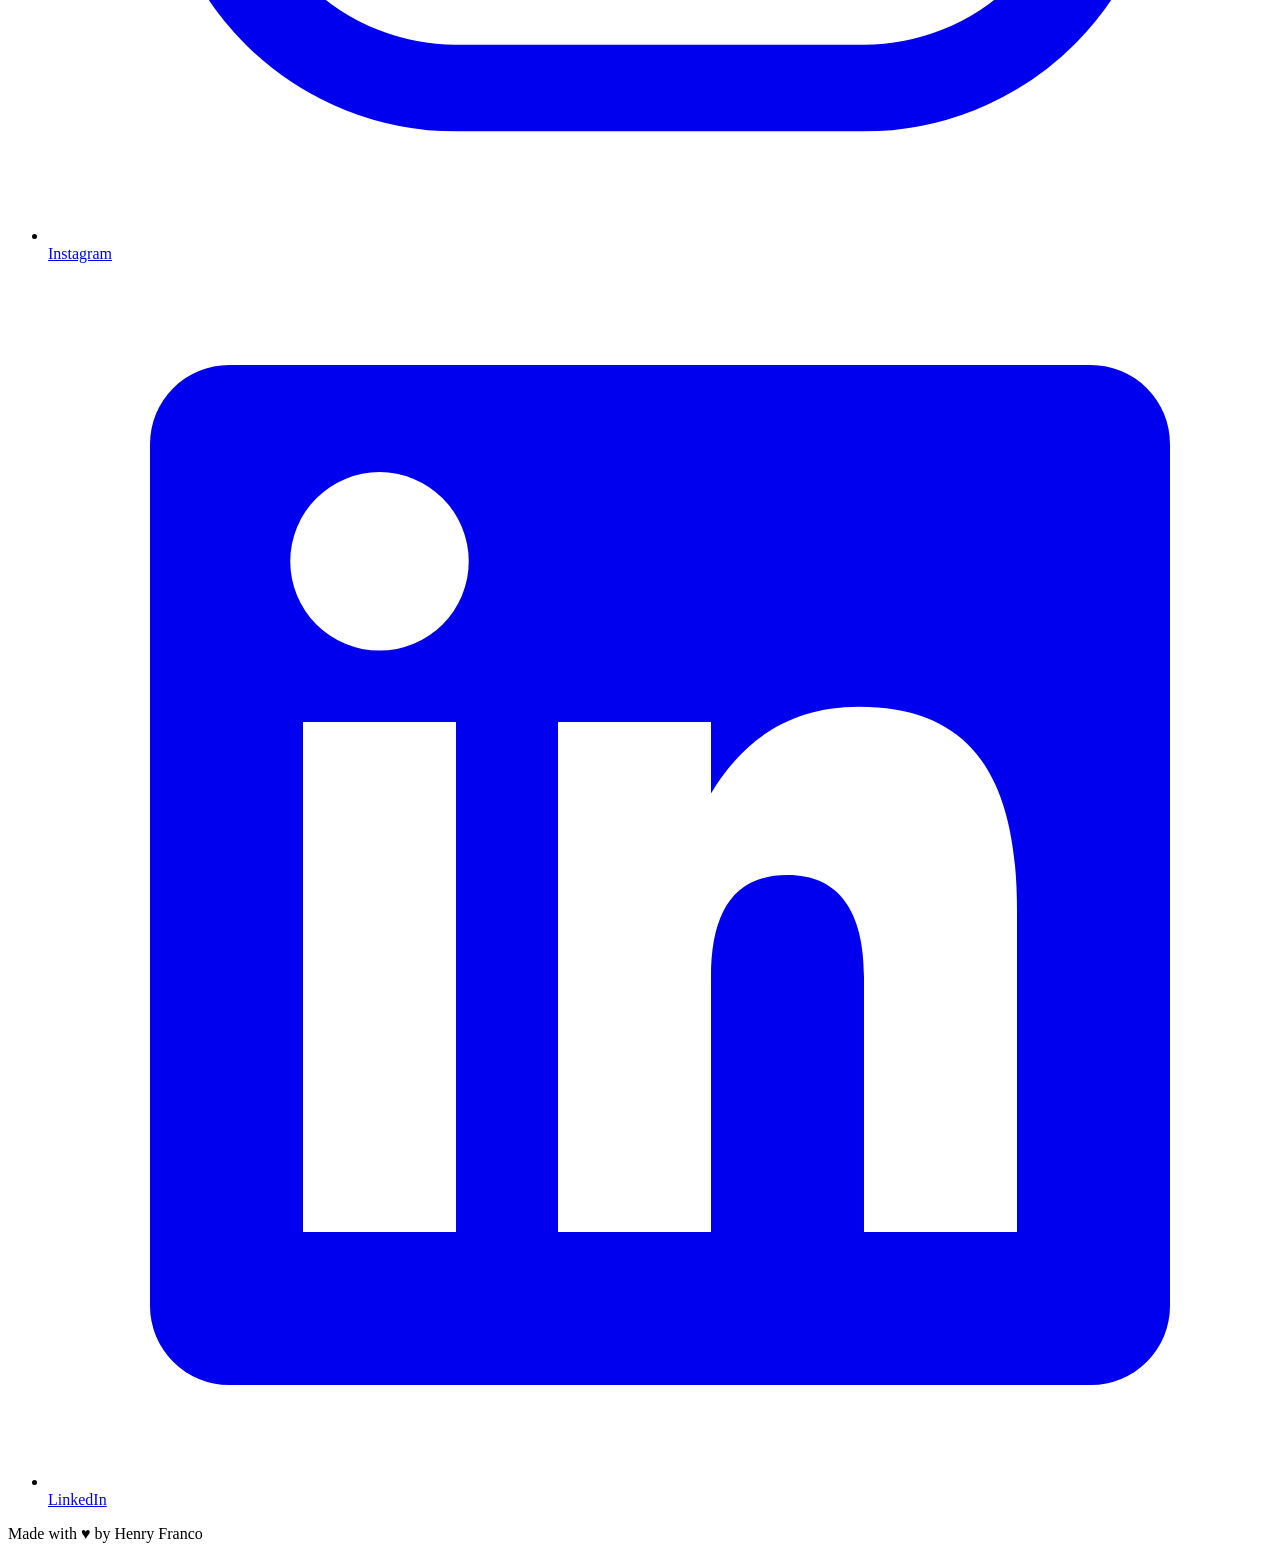
==== commit 12598615: "Add Markdown writing section and article publishing" ====
--- a/site/index.html
+++ b/site/index.html
@@ -54,6 +54,7 @@
       <nav aria-label="Main navigation">
         <a href="/resume/">Resume</a>
         <a href="/about/">A little about me</a>
+        <a href="/writing/">Writing</a>
       </nav>
     </header>
     <main id="main">
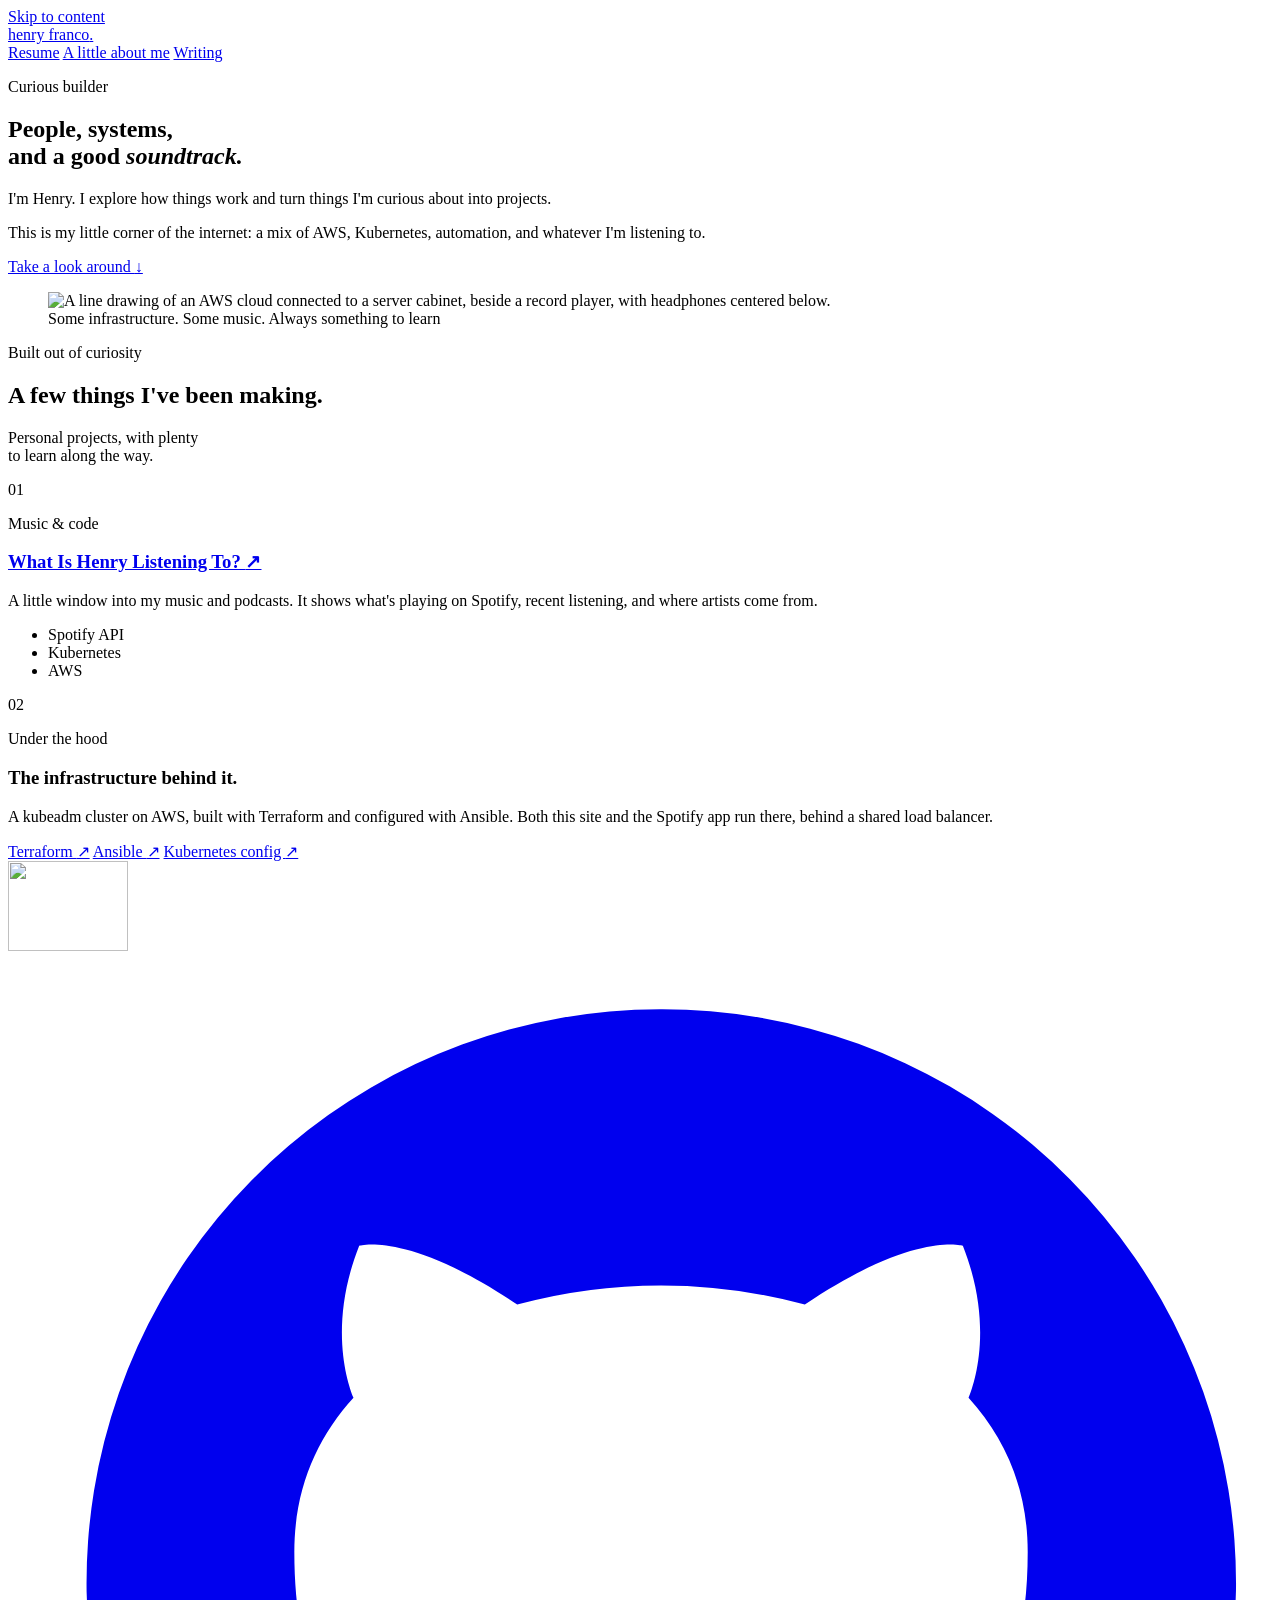
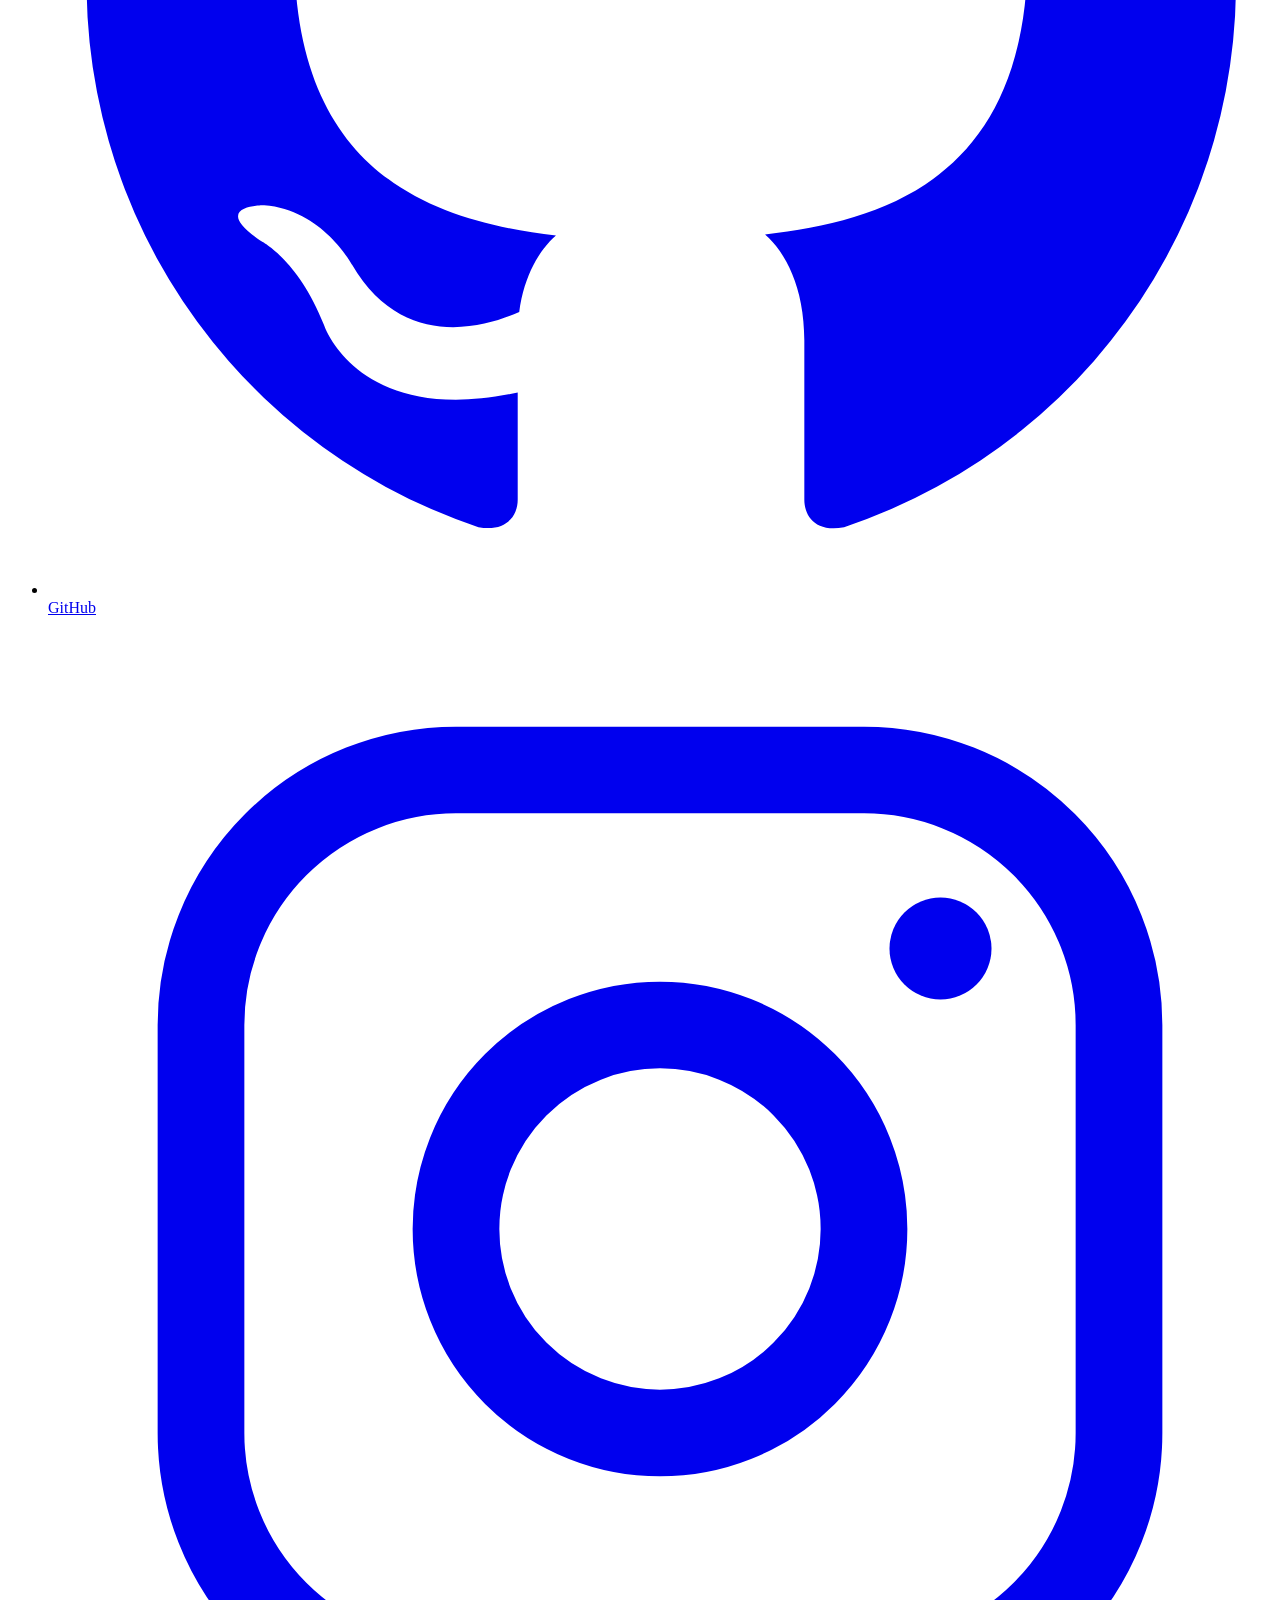
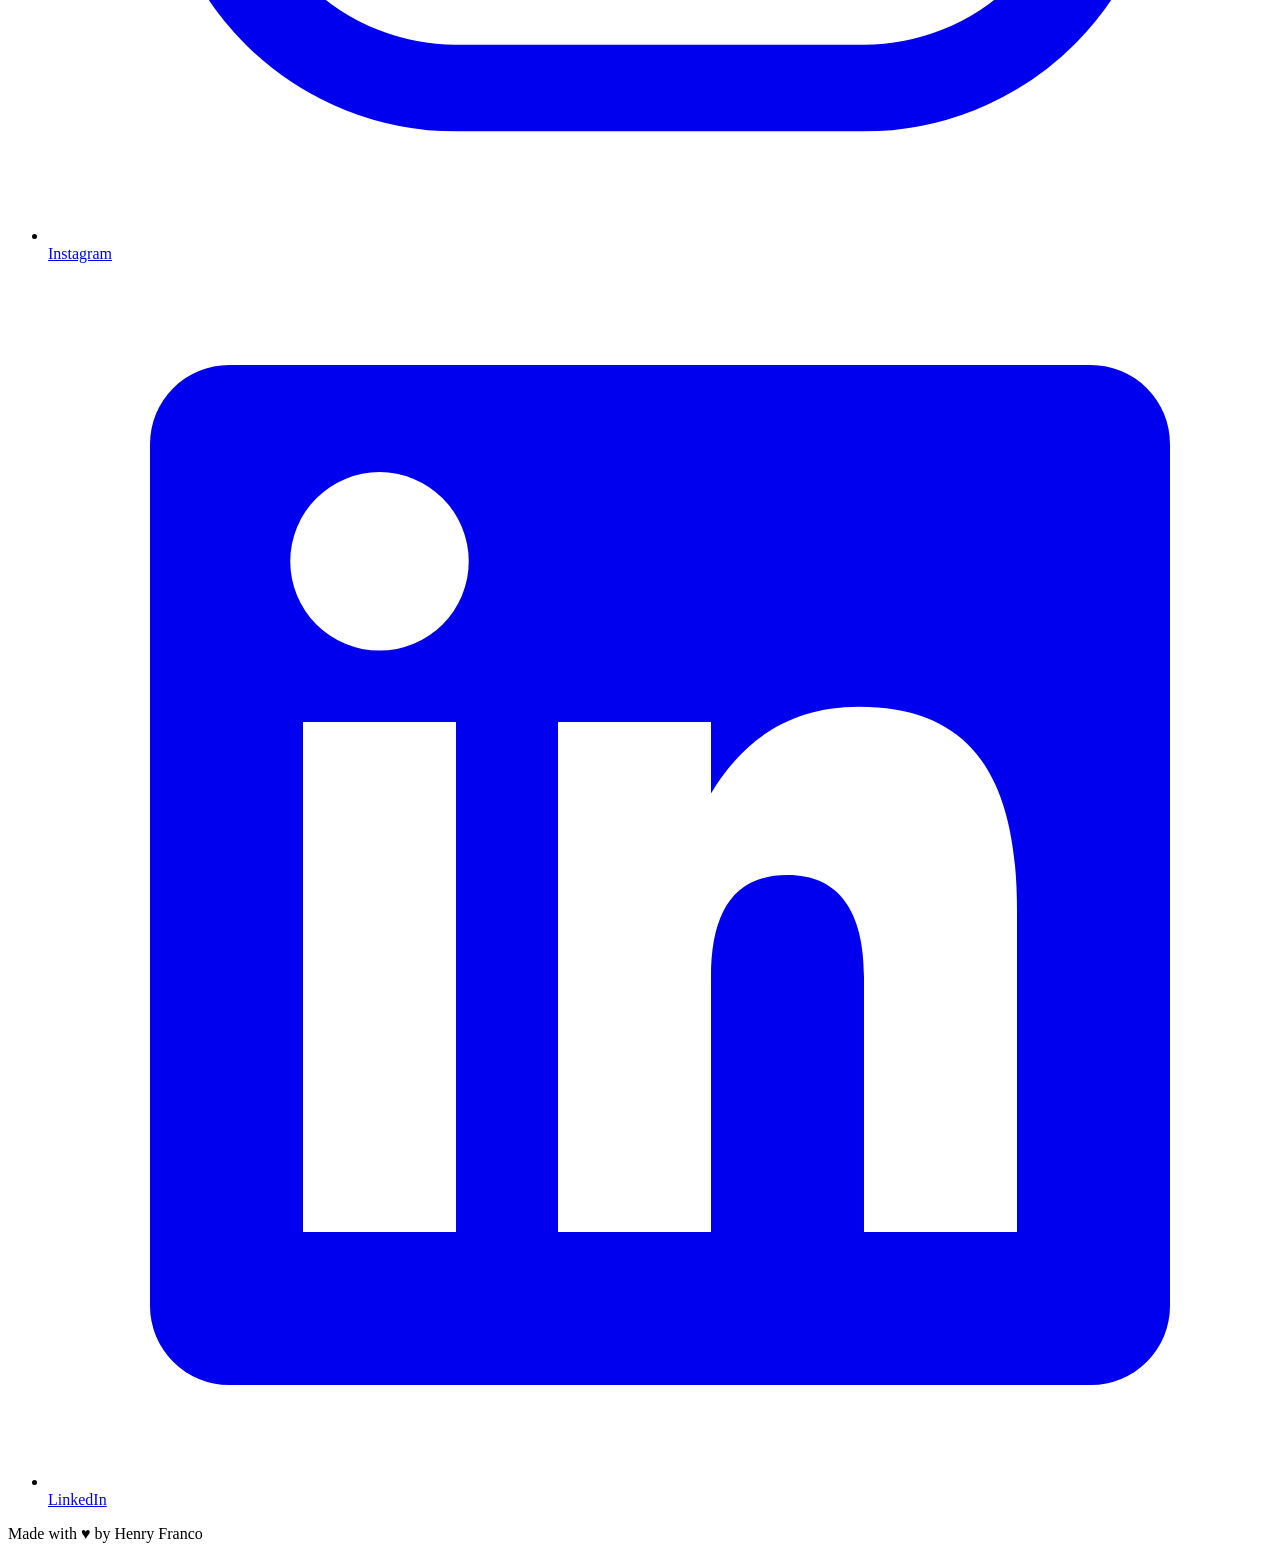
==== commit 4f2edd68: "Center site identity on henry franco and personal curiosity" ====
--- a/site/index.html
+++ b/site/index.html
@@ -3,10 +3,10 @@
 <head>
   <meta charset="utf-8">
   <meta name="viewport" content="width=device-width, initial-scale=1">
-  <title>Henry Franco | Engineering Manager</title>
-  <meta name="description" content="Henry Franco is an Engineering Manager exploring AWS, Kubernetes, and infrastructure automation. Discover his projects, interests, and public profiles.">
+  <title>henry franco</title>
+  <meta name="description" content="Henry Franco’s personal corner of the internet: projects, infrastructure, music, and notes on things he’s learning.">
   <link rel="canonical" href="https://henryfranco.com/">
-  <meta property="og:title" content="Henry Franco | Engineering Manager">
+  <meta property="og:title" content="henry franco">
   <meta property="og:description" content="Engineering, infrastructure, and music. Meet Henry Franco and explore his projects.">
   <meta property="og:type" content="website">
   <meta property="og:url" content="https://henryfranco.com/">
@@ -27,14 +27,14 @@
       "@type": "ProfilePage",
       "@id": "https://henryfranco.com/#profile",
       "url": "https://henryfranco.com/",
-      "name": "Henry Franco | Engineering Manager",
+      "name": "henry franco",
       "mainEntity": {
         "@type": "Person",
         "@id": "https://henryfranco.com/#henry",
         "name": "Henry Franco",
         "jobTitle": "Engineering Manager",
         "url": "https://henryfranco.com/",
-        "description": "Engineering Manager exploring AWS, Kubernetes, and infrastructure automation through hands-on projects.",
+        "description": "Exploring infrastructure, music, and learning through hands-on projects.",
         "sameAs": [
           "https://github.com/hgfranco",
           "https://www.instagram.com/hgfranco/",
@@ -50,7 +50,7 @@
   <a class="skip-link" href="#main">Skip to content</a>
   <div class="page">
     <header class="site-header">
-      <a class="wordmark" href="/" aria-label="Henry Franco home">Henry Franco<span class="wordmark-dot" aria-hidden="true">.</span></a>
+      <a class="wordmark" href="/" aria-label="Henry Franco home">henry franco<span class="wordmark-dot" aria-hidden="true">.</span></a>
       <nav aria-label="Main navigation">
         <a href="/resume/">Resume</a>
         <a href="/about/">A little about me</a>
@@ -60,9 +60,9 @@
     <main id="main">
       <section class="intro" id="about" aria-labelledby="about-heading">
         <div class="intro-copy">
-          <p class="eyebrow">Engineering manager &amp; curious builder</p>
+          <p class="eyebrow">Curious builder</p>
           <h1 id="about-heading">People, systems,<br>and a good <em>soundtrack.</em></h1>
-          <p class="intro-text">I'm Henry. I work in engineering management, explore how infrastructure works, and turn things I'm curious about into projects.</p>
+          <p class="intro-text">I'm Henry. I explore how things work and turn things I'm curious about into projects.</p>
           <p class="intro-text">This is my little corner of the internet: a mix of AWS, Kubernetes, automation, and whatever I'm listening to.</p>
           <a class="text-link" href="#projects">Take a look around <span aria-hidden="true">↓</span></a>
         </div>
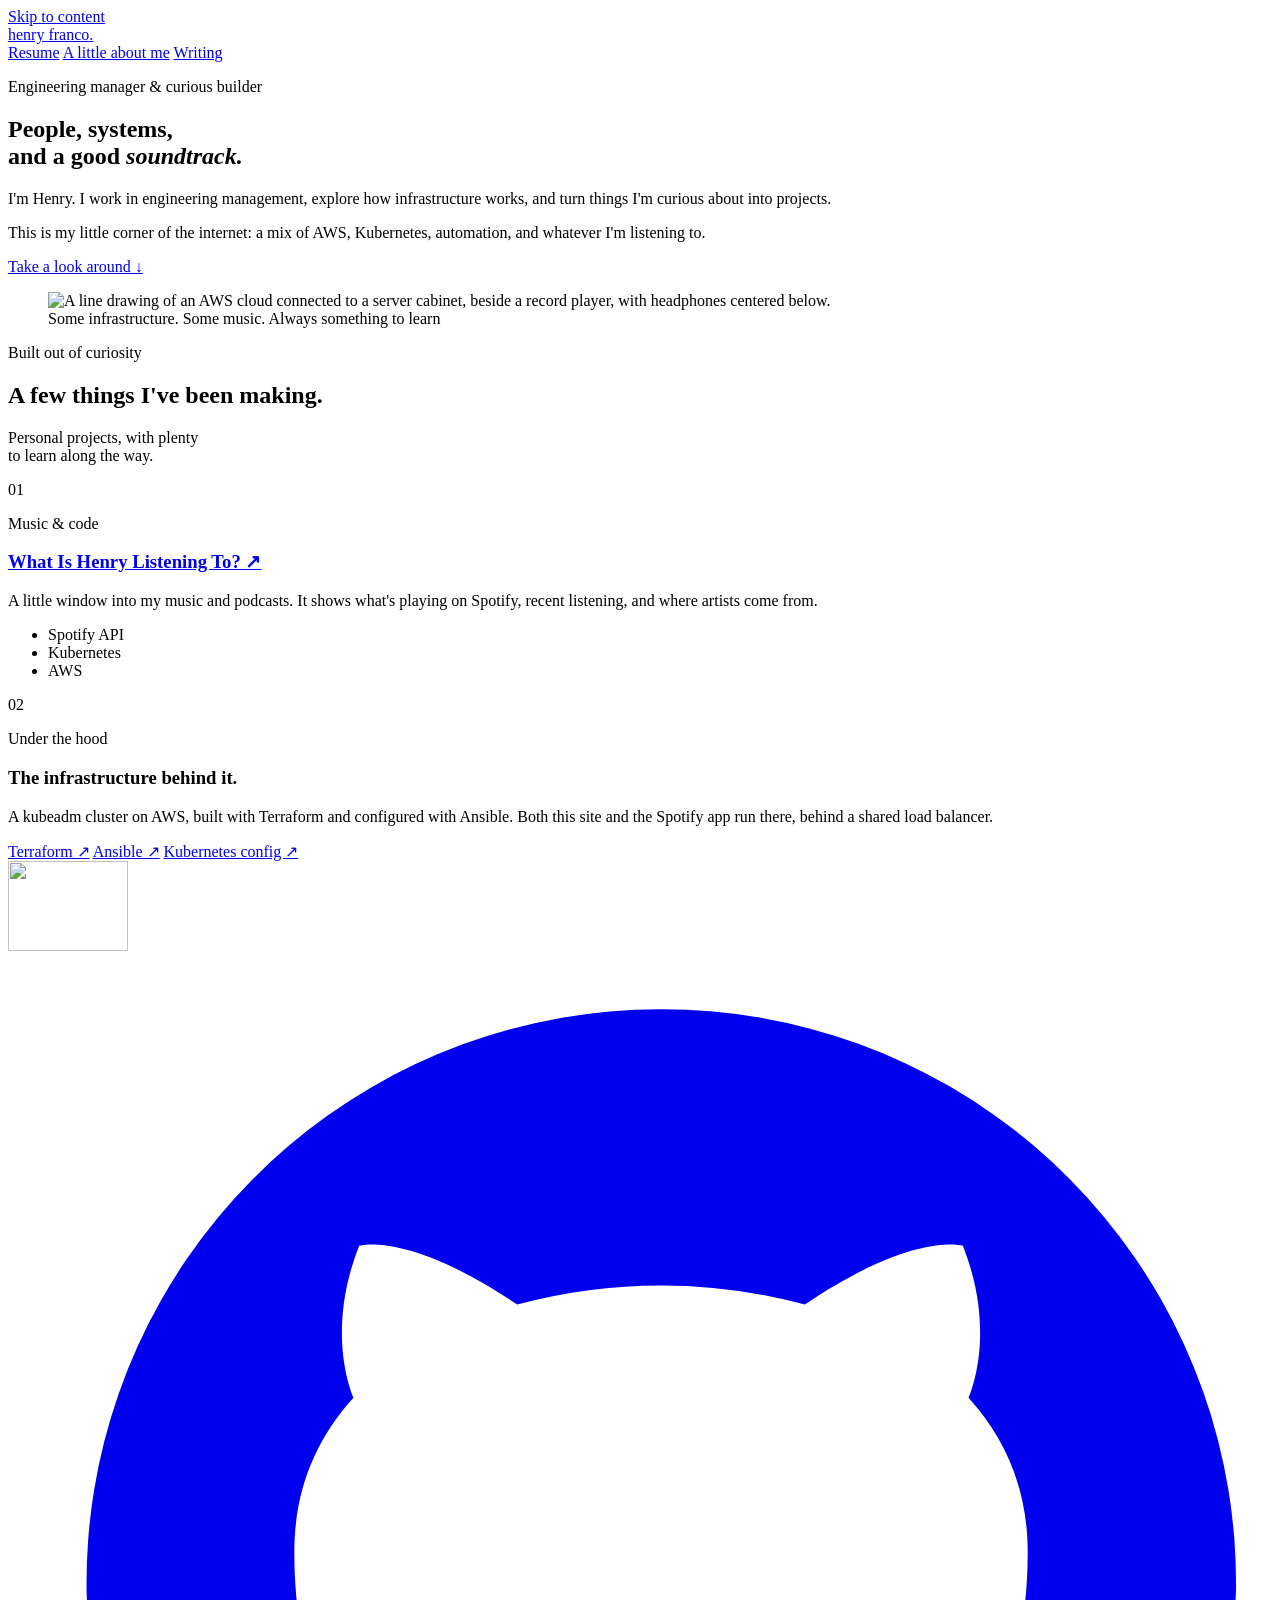
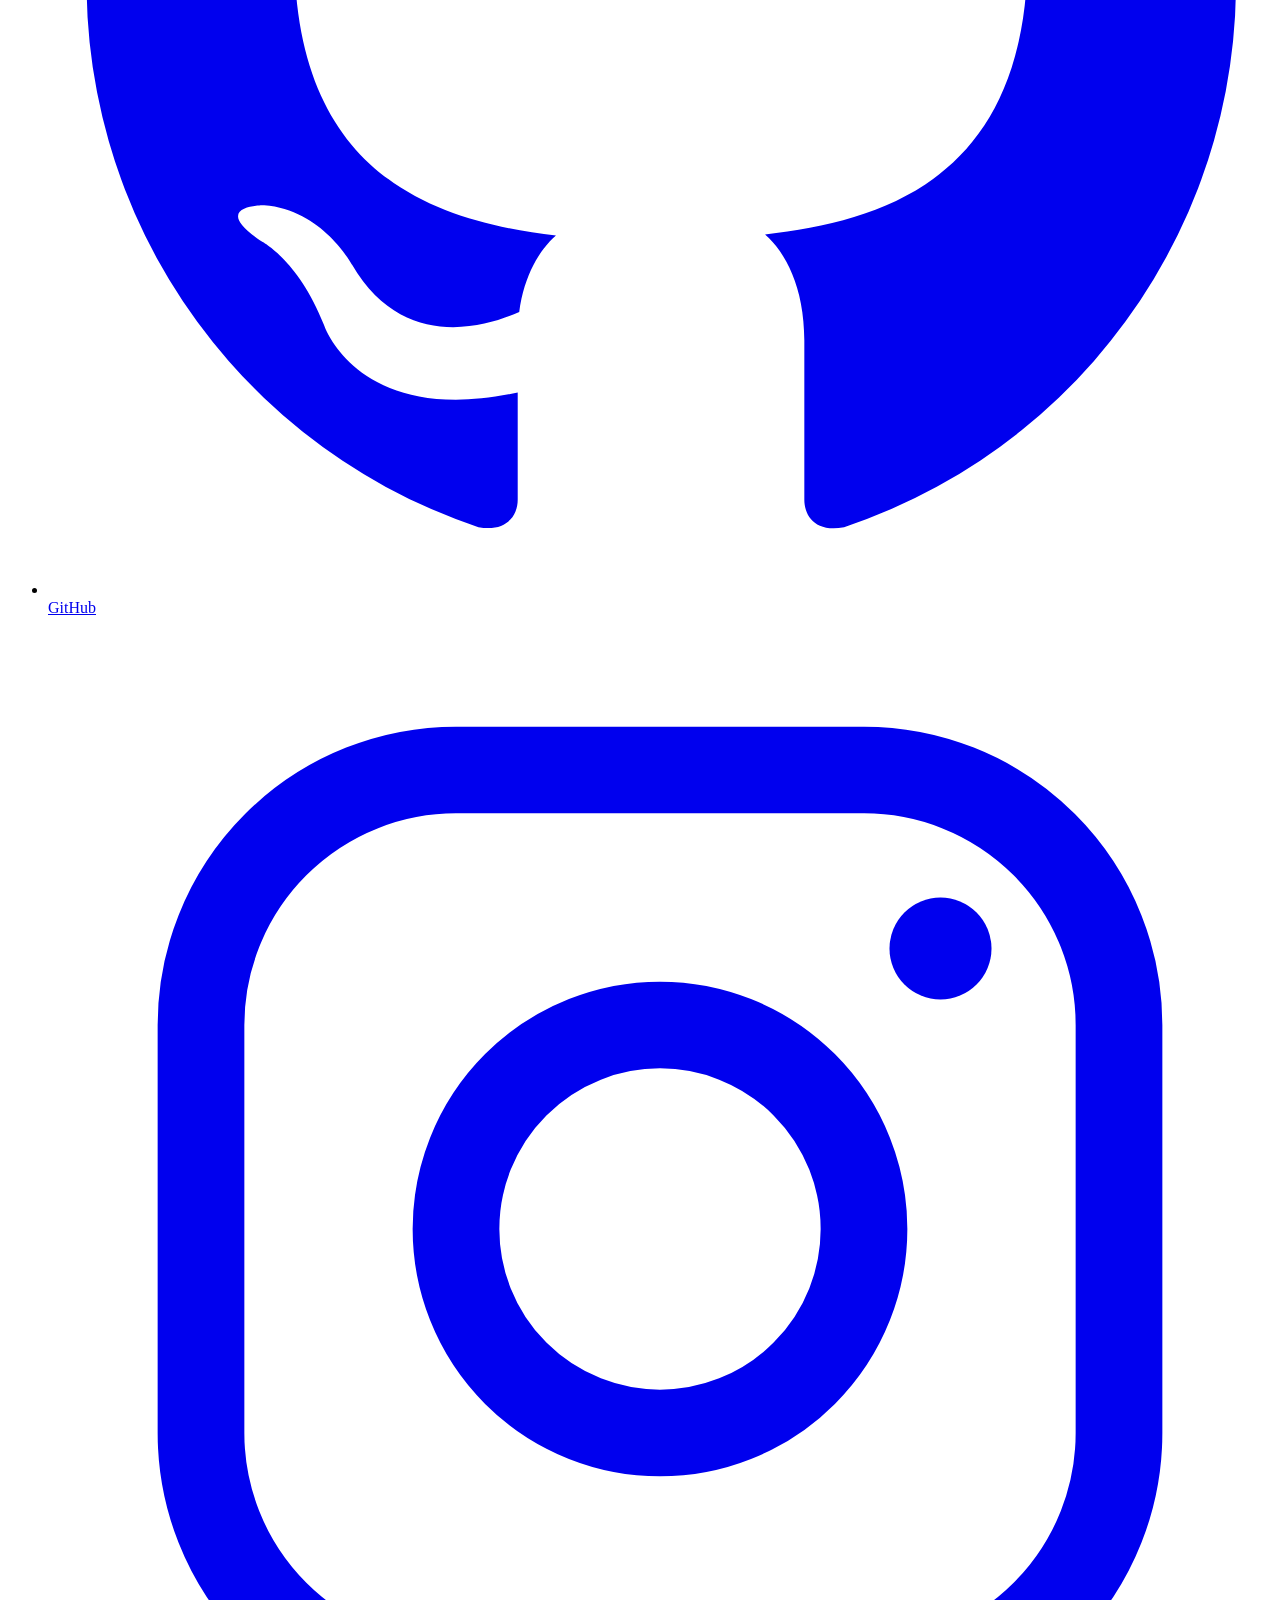
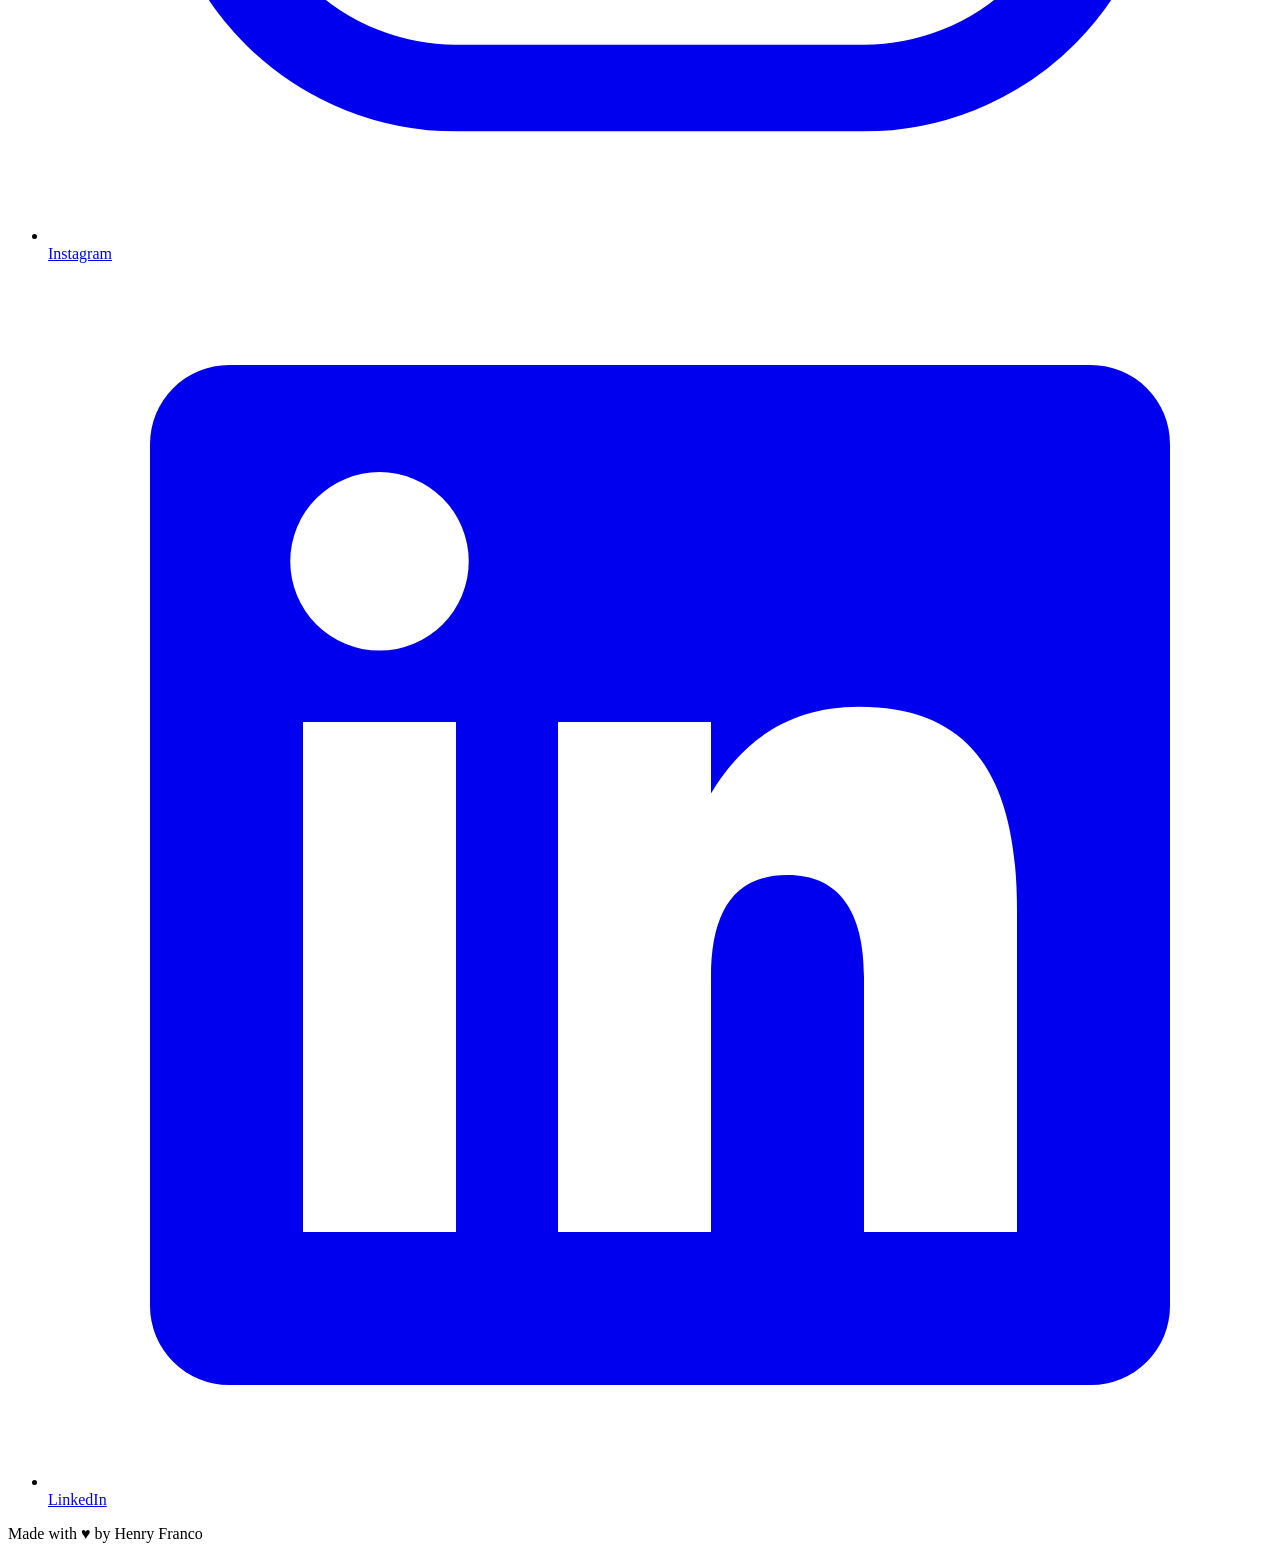
==== commit e0fe74f0: "Keep engineering management context in homepage introduction" ====
--- a/site/index.html
+++ b/site/index.html
@@ -60,9 +60,9 @@
     <main id="main">
       <section class="intro" id="about" aria-labelledby="about-heading">
         <div class="intro-copy">
-          <p class="eyebrow">Curious builder</p>
+          <p class="eyebrow">Engineering manager &amp; curious builder</p>
           <h1 id="about-heading">People, systems,<br>and a good <em>soundtrack.</em></h1>
-          <p class="intro-text">I'm Henry. I explore how things work and turn things I'm curious about into projects.</p>
+          <p class="intro-text">I'm Henry. I work in engineering management, explore how infrastructure works, and turn things I'm curious about into projects.</p>
           <p class="intro-text">This is my little corner of the internet: a mix of AWS, Kubernetes, automation, and whatever I'm listening to.</p>
           <a class="text-link" href="#projects">Take a look around <span aria-hidden="true">↓</span></a>
         </div>
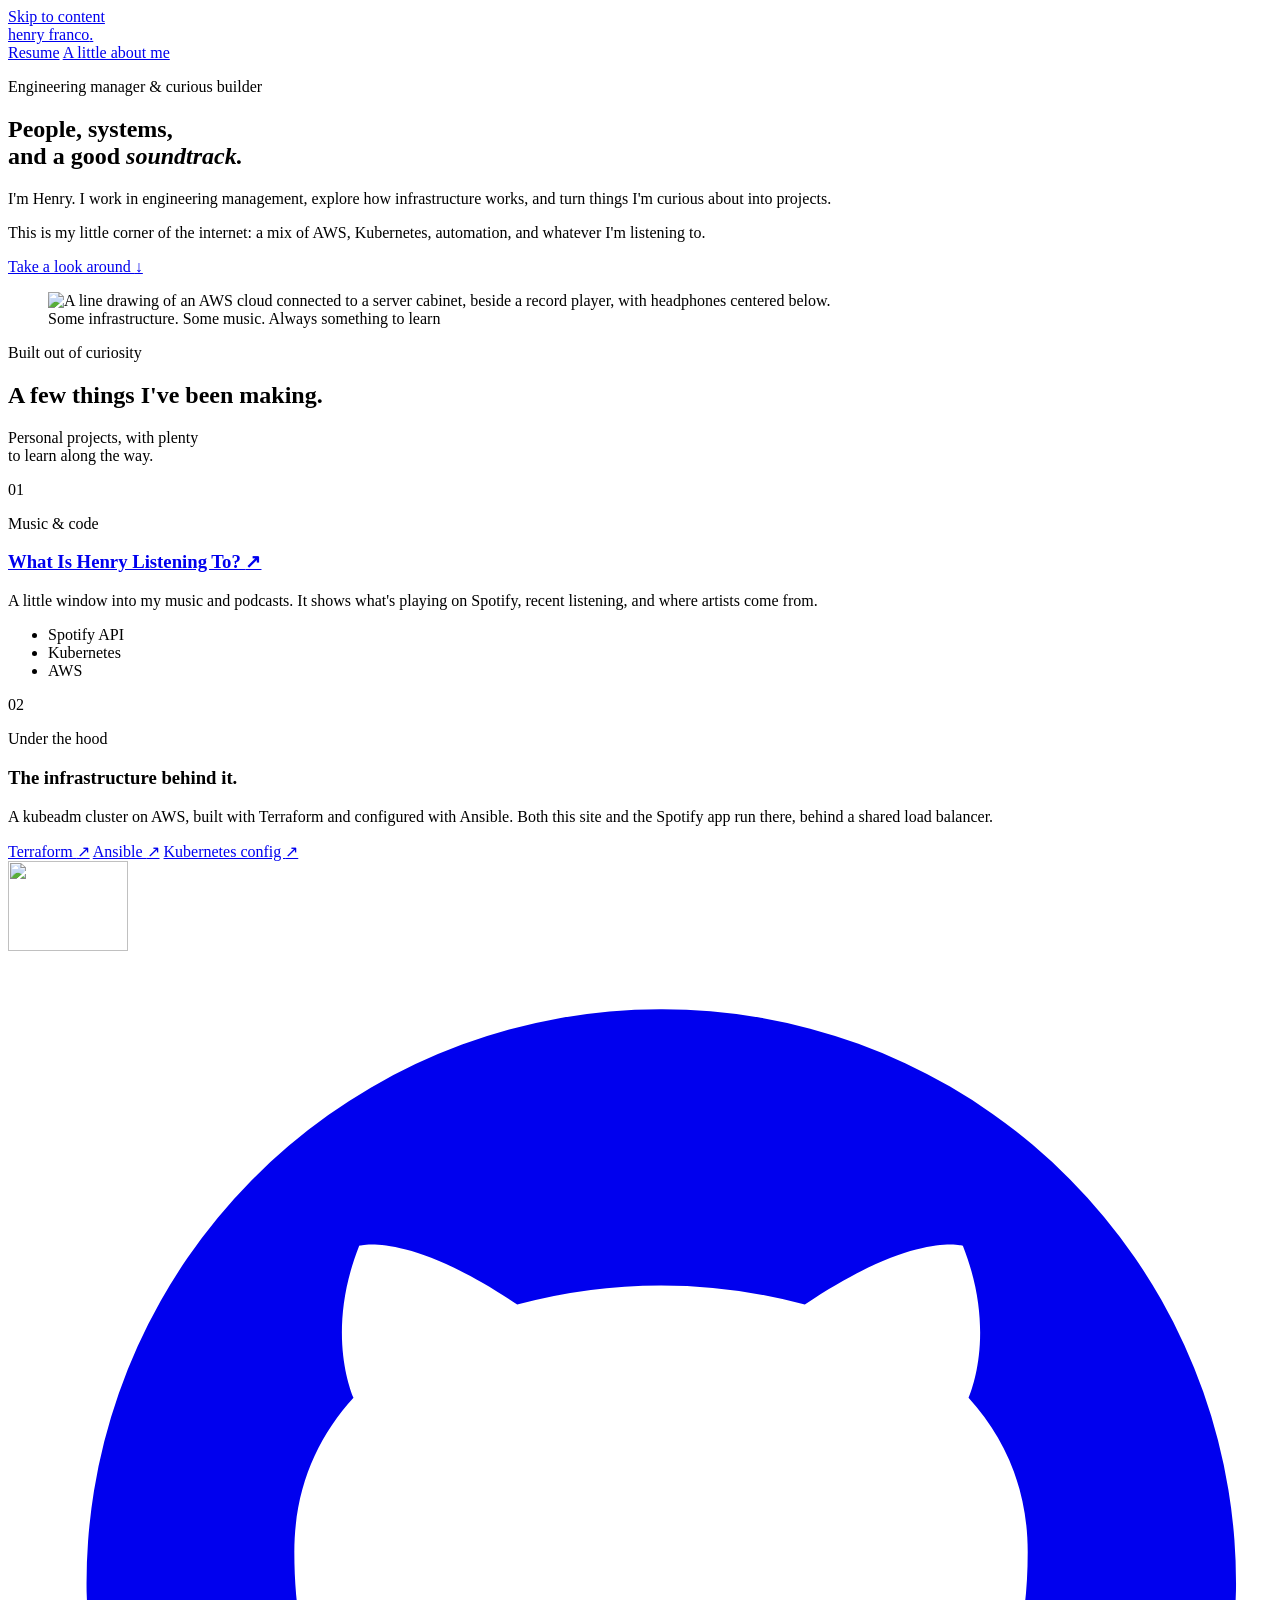
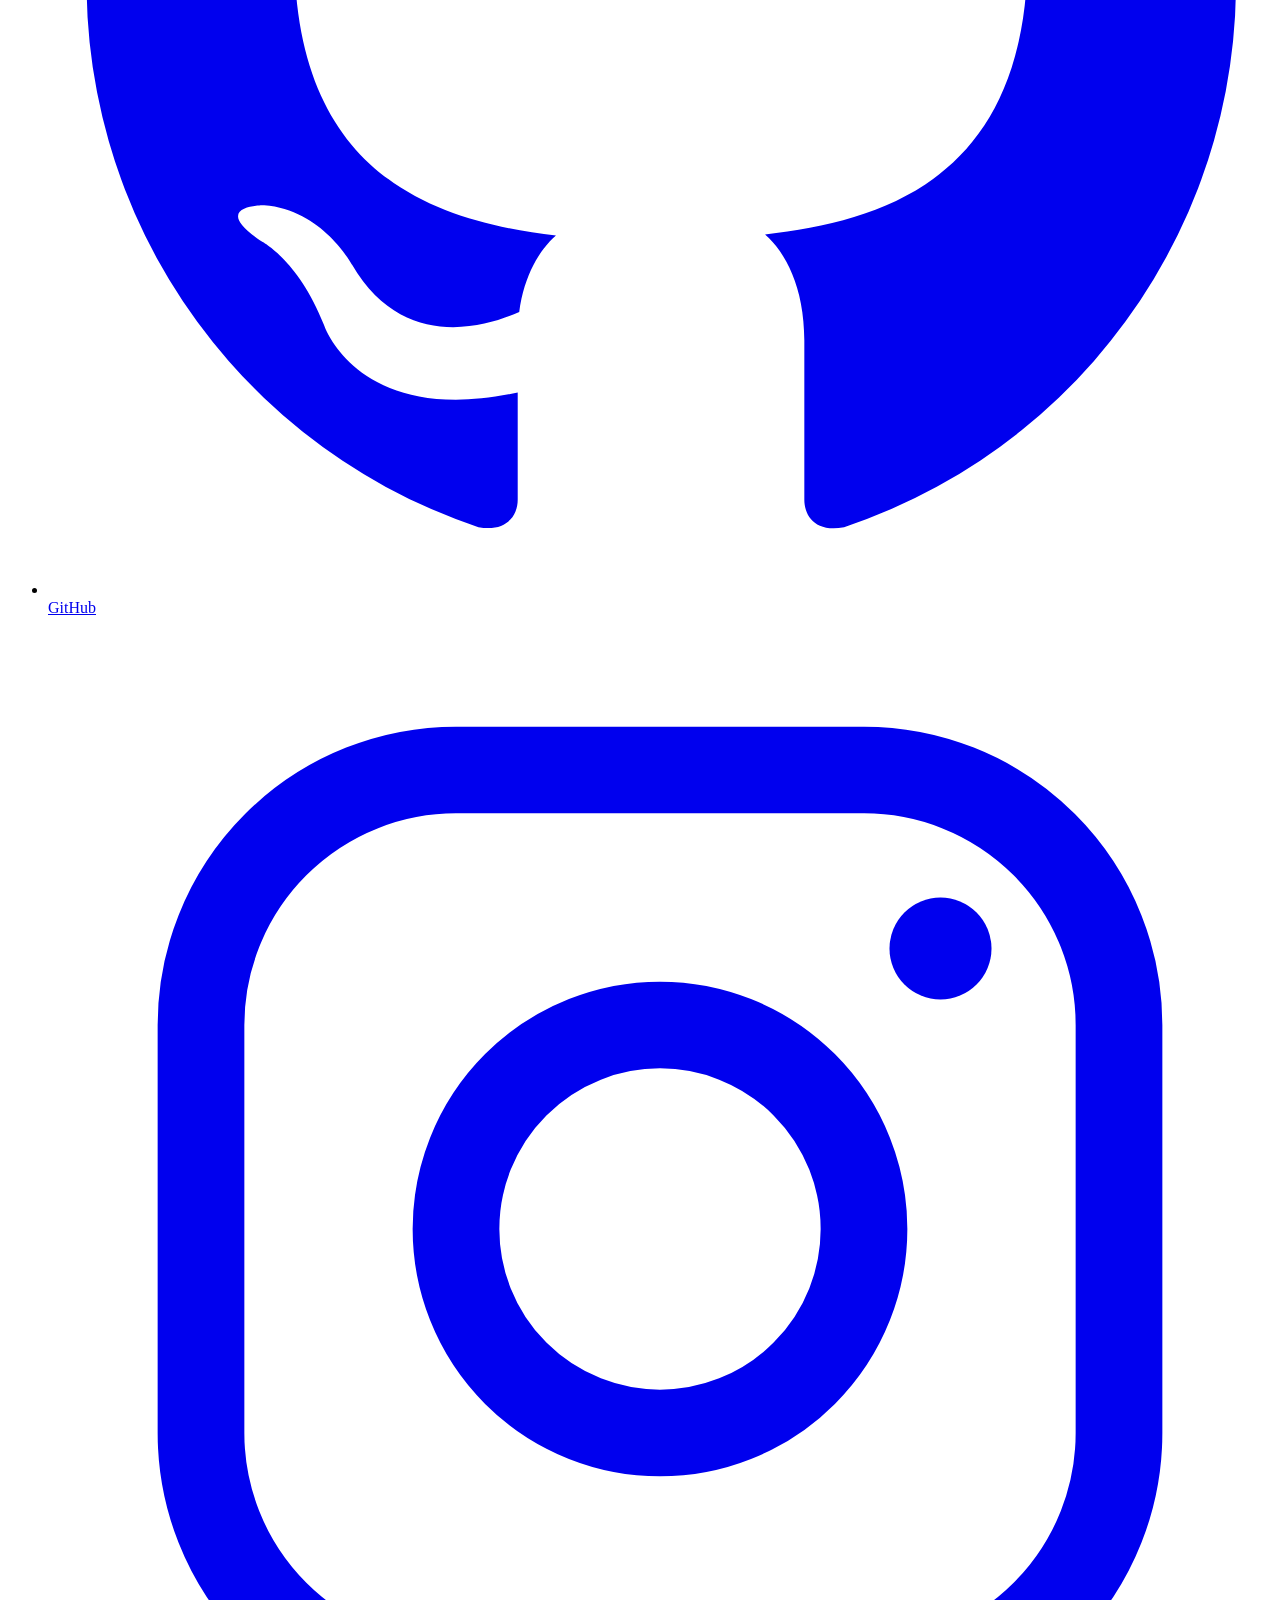
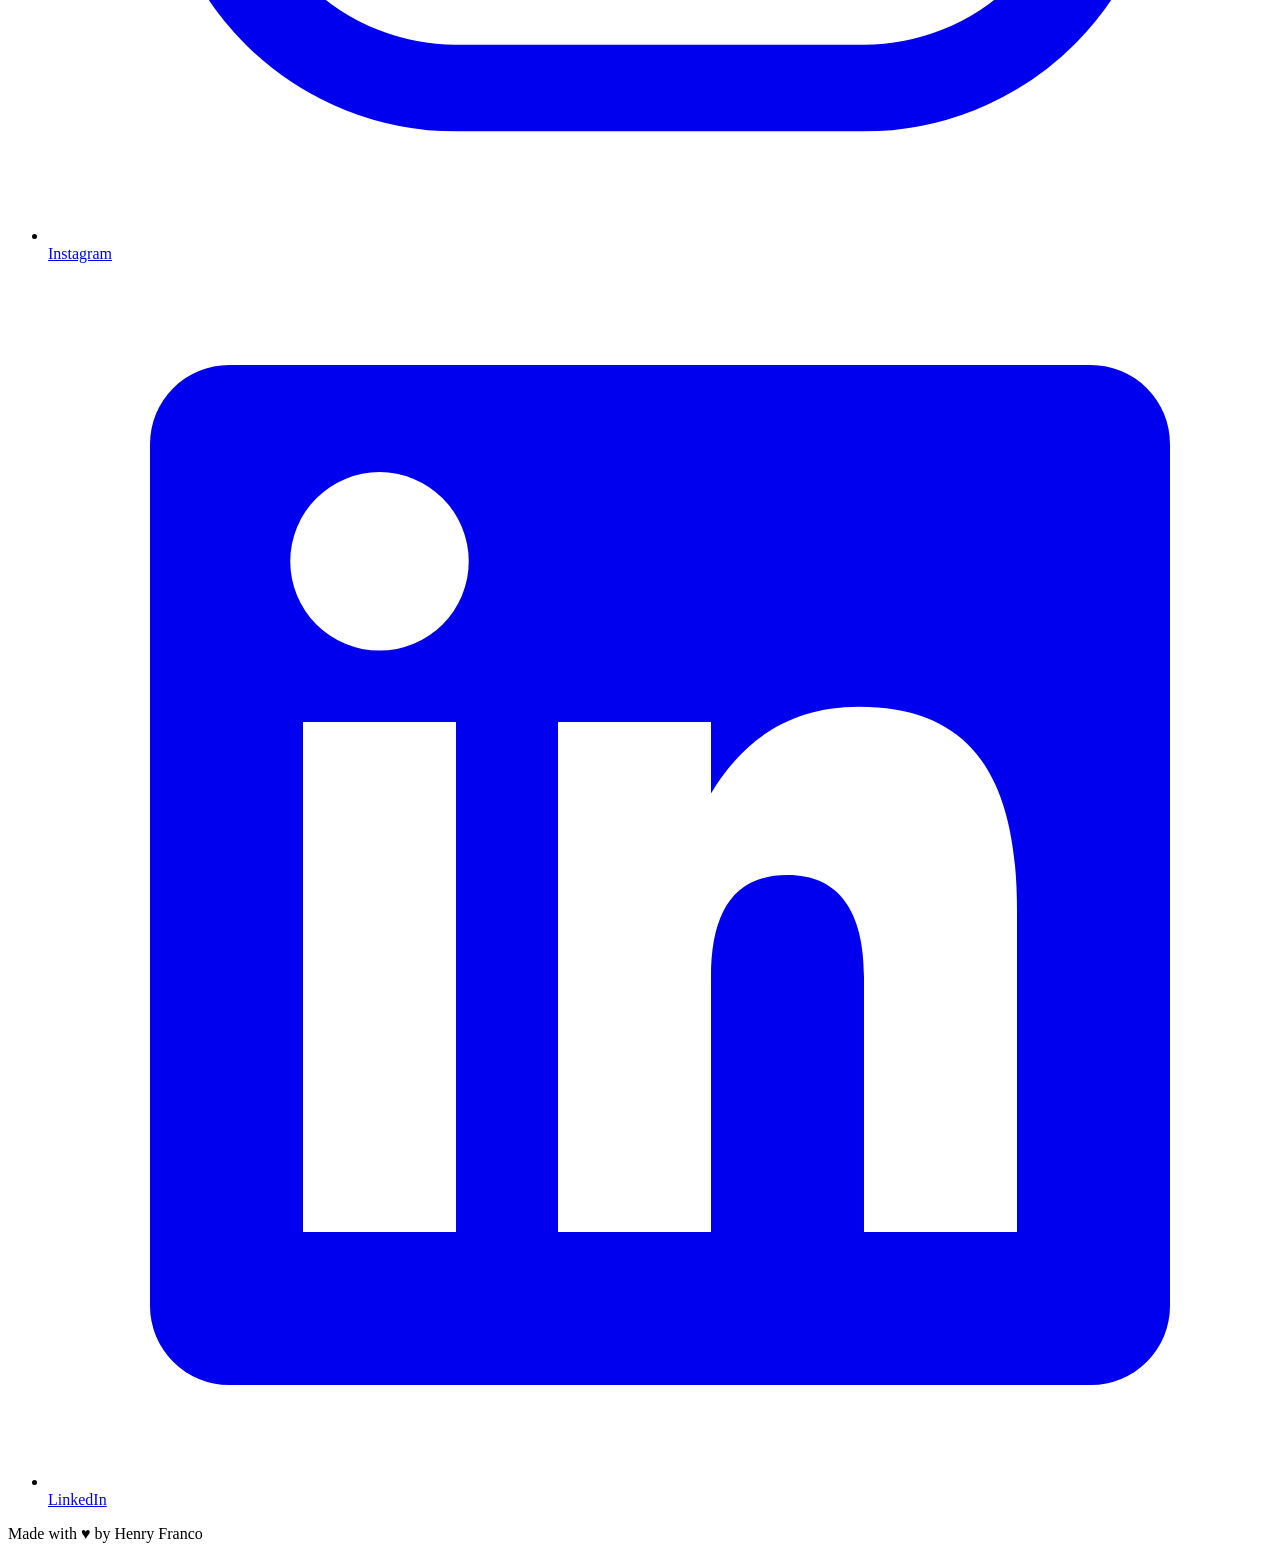
==== commit ee19e5b7: "Pause public writing section while preserving article sources" ====
--- a/site/index.html
+++ b/site/index.html
@@ -54,7 +54,6 @@
       <nav aria-label="Main navigation">
         <a href="/resume/">Resume</a>
         <a href="/about/">A little about me</a>
-        <a href="/writing/">Writing</a>
       </nav>
     </header>
     <main id="main">
